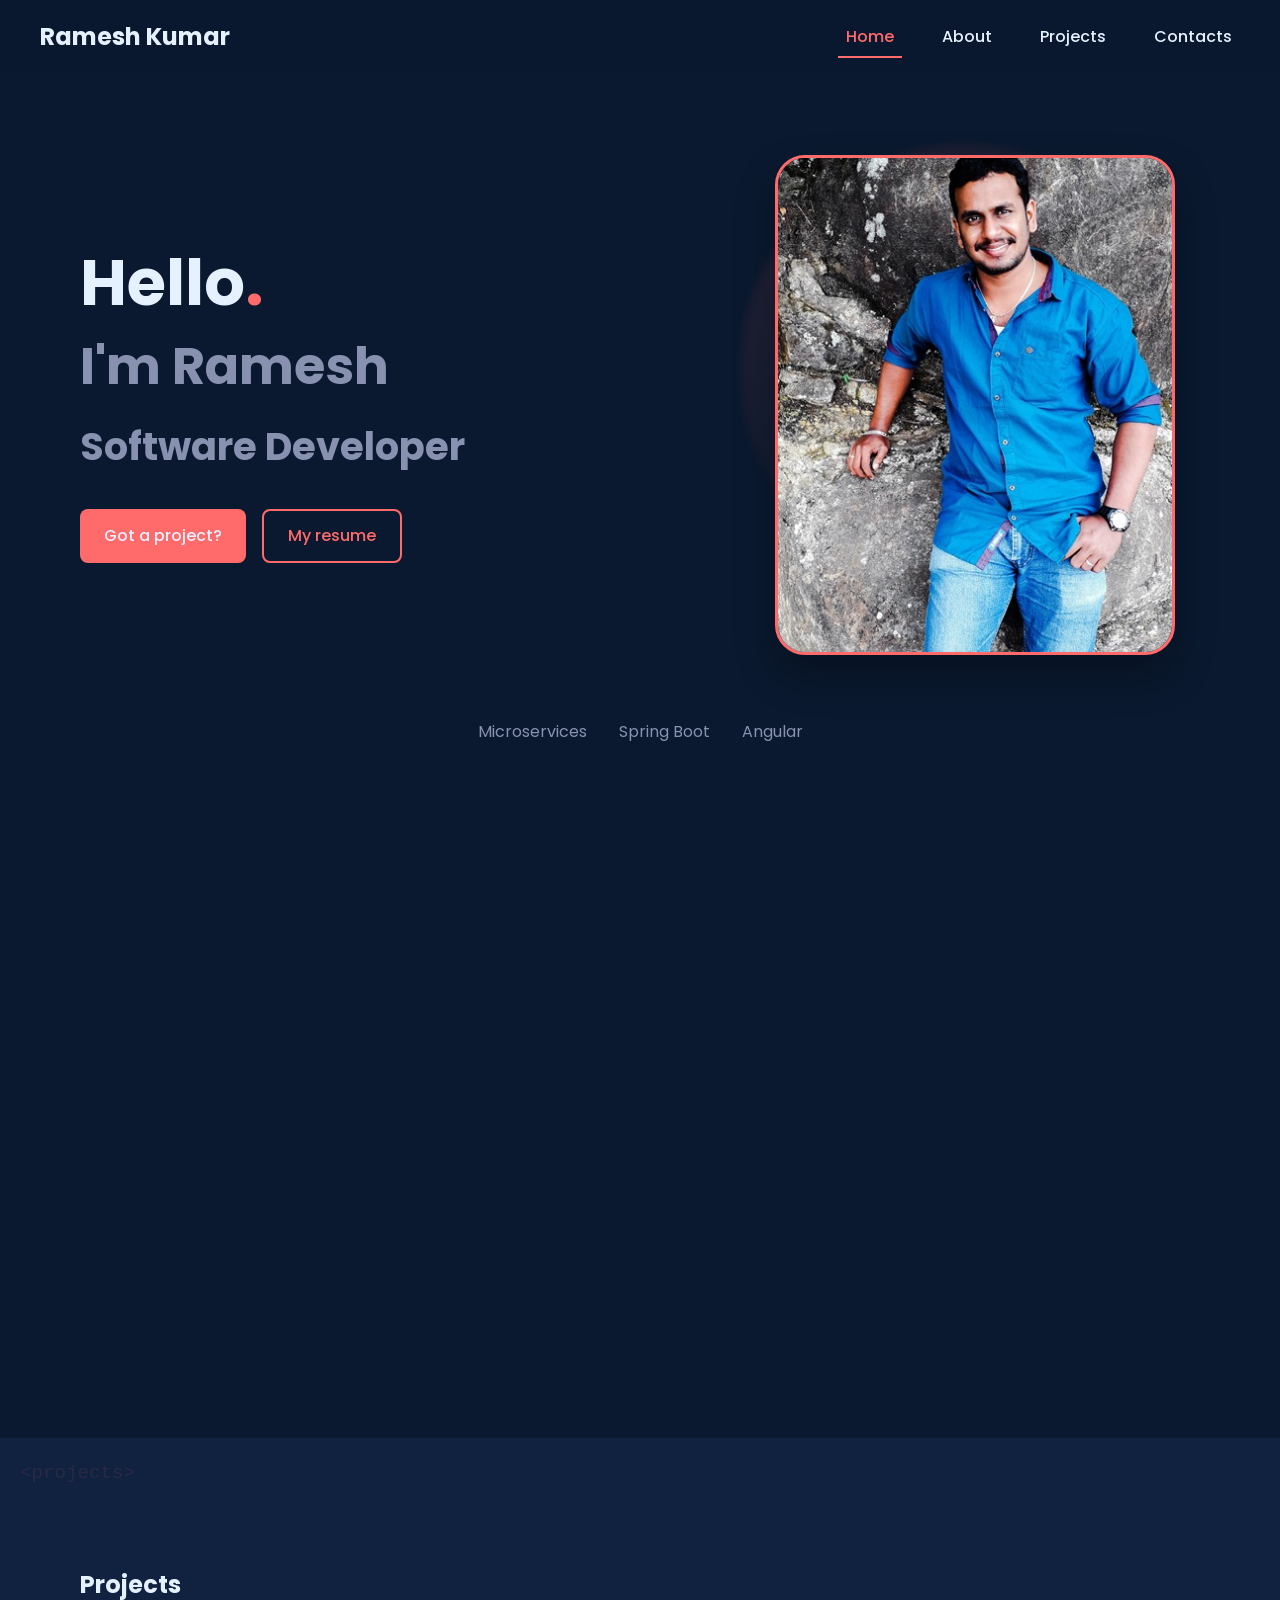
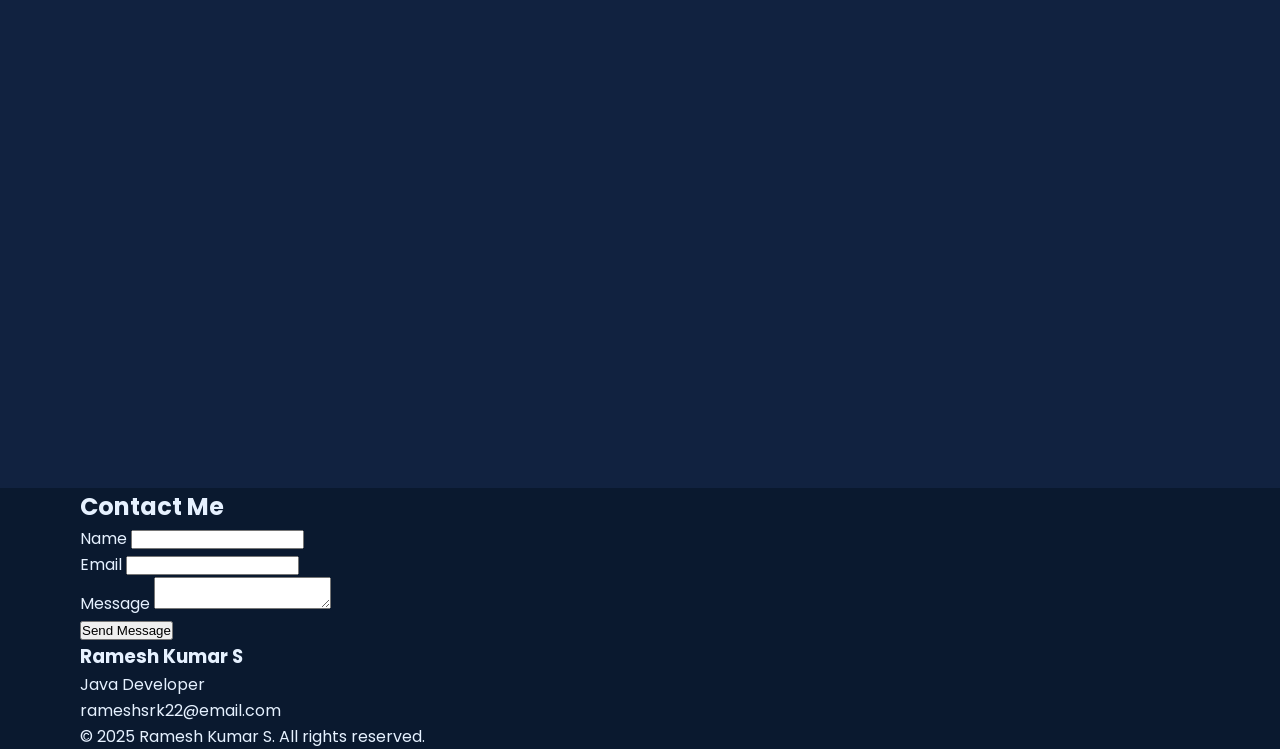
==== index.html @ 2e2ada8f "portfolio initial development" ====
<!DOCTYPE html>
<html lang="en">
<head>
    <meta charset="UTF-8">
    <meta name="viewport" content="width=device-width, initial-scale=1.0">
    <meta name="description" content="Ramesh Kumar S - Software Developer specializing in Java, Spring Boot, and Enterprise Applications">
    <title>Ramesh Kumar S | Software Developer</title>
    <link rel="stylesheet" href="./css/modern-styles.css">
    <link rel="stylesheet" href="https://cdnjs.cloudflare.com/ajax/libs/font-awesome/6.4.0/css/all.min.css">
    <link rel="preconnect" href="https://fonts.googleapis.com">
    <link rel="preconnect" href="https://fonts.gstatic.com" crossorigin>
    <link href="https://fonts.googleapis.com/css2?family=Poppins:wght@400;500;600;700&display=swap" rel="stylesheet">
    <link rel="stylesheet" href="./css/animations.css">
    <link rel="stylesheet" href="./css/project-styles.css">
    <link rel="canonical" href="https://ramesh22.github.io/portfolio/">
    <meta name="theme-color" content="#0a192f">
    <script src="js/animations.js" defer></script>
</head>
<body>
    <!-- Loading Animation -->
    <div class="loading-animation">
        <div class="loader"></div>
    </div>

    <!-- Scroll Progress -->
    <div class="scroll-progress">
        <div class="progress-bar"></div>
    </div>

    <!-- Floating Action Button -->
    <button class="fab" aria-label="Scroll to top">
        <i class="fas fa-arrow-up"></i>
    </button>

    <div class="wrapper">
        <header class="header" role="banner">
            <nav class="nav-container">
                <div class="logo">
                    <a href="/">Ramesh Kumar</a>
                </div>
                <ul class="nav-links">
                    <li><a href="#home" class="active">Home</a></li>
                    <li><a href="#about">About</a></li>
                    <li><a href="#projects">Projects</a></li>
                    <li><a href="#contacts">Contacts</a></li>
                </ul>
                <button class="menu-toggle" aria-label="Toggle menu">
                    <i class="fas fa-bars"></i>
                </button>
                <button class="menu-toggle" aria-label="Toggle menu" aria-expanded="false">
                    <i class="fas fa-bars"></i>
                </button>
            </nav>
        </header>

        <main id="home" class="hero-section">
            <div class="container">
                <div class="hero-content">
                    <div class="hero-text">
                        <h1>Hello<span class="accent-dot">.</span></h1>
                        <h2>I'm Ramesh</h2>
                        <h3>Software Developer</h3>
                        
                        <div class="cta-buttons">
                            <a href="#contacts" class="btn btn-primary">Got a project?</a>
                            <a href="#" class="btn btn-secondary">My resume</a>
                        </div>
                    </div>
                    
                    <div class="hero-image">
                        <div class="circle-bg"></div>
                        <img src="assets/images/profile.jpg" alt="Ramesh Kumar" class="profile-img" />
                    </div>
                </div>

                <div class="tech-stack">
                    <div class="tech-item">Microservices</div>
                    <div class="tech-item">Spring Boot</div>
                    <div class="tech-item">Angular</div>
                </div>
            </div>
        </main>

    <main id="main-content" role="main">
        <section class="about-section" data-scroll>
            <div class="container">
                <div class="section-header">
                    <h2 class="section-title">About me</h2>
                </div>
                
                <div class="about-content">
                    <p class="about-text">
                        I started my software journey with a passion for problem-solving and creating efficient solutions. 
                        As a Software Developer, I specialize in building robust enterprise applications using Java and modern frameworks. 
                        My approach combines technical expertise with a strong focus on delivering high-quality, scalable solutions.
                    </p>

                    <div class="services-grid">
                        <div class="service-card">
                            <i class="fas fa-globe service-icon"></i>
                            <h3>Web Development</h3>
                        </div>
                        <div class="service-card">
                            <i class="fas fa-mobile-alt service-icon"></i>
                            <h3>App Development</h3>
                        </div>
                        <div class="service-card">
                            <i class="fas fa-server service-icon"></i>
                            <h3>Backend Development</h3>
                        </div>
                    </div>

                    <div class="stats-container">
                        <div class="stat-item">
                            <span class="stat-number">120<span class="accent-color">+</span></span>
                            <p>Completed Projects</p>
                        </div>
                        <div class="stat-item">
                            <span class="stat-number">95<span class="accent-color">%</span></span>
                            <p>Client satisfaction</p>
                        </div>
                        <div class="stat-item">
                            <span class="stat-number">5<span class="accent-color">+</span></span>
                            <p>Years of experience</p>
                        </div>
                    </div>
                </div>
                    <div class="about-text">
                        <p class="bio">
                            Hello! I'm Ramesh Kumar S, a passionate Java Developer with expertise in building robust enterprise applications. 
                            With a strong foundation in Java and related technologies, I specialize in creating efficient, scalable solutions 
                            that drive business success. My approach combines technical excellence with a keen understanding of business needs.
                        </p>
                        <div class="skill-tags">
                            <span class="skill-tag">Java</span>
                            <span class="skill-tag">Spring Boot</span>
                            <span class="skill-tag">Microservices</span>
                            <span class="skill-tag">RESTful APIs</span>
                            <span class="skill-tag">SQL</span>
                            <span class="skill-tag">Git</span>
                            <span class="skill-tag">Agile</span>
                        </div>
                    </div>
                </div>
            </div>
        </section>

        <section id="projects" class="projects-section section-fade" aria-labelledby="projects-title">
            <div class="container">
                <h2 id="projects-title" class="section-title">Projects</h2>
                <div class="projects-grid" role="list">
                    <div class="project-card" data-scroll>
                        <div class="project-content">
                            <h3>Employee Management System</h3>
                            <p>A Spring Boot application for managing employee records with REST APIs, JWT authentication, and MySQL database.</p>
                            <div class="project-tags">
                                <span>Spring Boot</span>
                                <span>MySQL</span>
                                <span>JWT</span>
                            </div>
                            <a href="https://github.com/Ramesh22/emp-management" class="project-link" target="_blank">
                                <i class="fab fa-github"></i> View on GitHub
                            </a>
                        </div>
                    </div>
                    <div class="project-card" data-scroll>
                        <div class="project-content">
                            <h3>E-Commerce Microservices</h3>
                            <p>A microservices-based e-commerce platform using Spring Cloud, Kafka, and Docker for scalable online shopping.</p>
                            <div class="project-tags">
                                <span>Microservices</span>
                                <span>Spring Cloud</span>
                                <span>Kafka</span>
                            </div>
                            <a href="https://github.com/Ramesh22/ecommerce-ms" class="project-link" target="_blank">
                                <i class="fab fa-github"></i> View on GitHub
                            </a>
                        </div>
                    </div>
                    <div class="project-card" data-scroll>
                        <div class="project-content">
                            <h3>Task Management API</h3>
                            <p>RESTful API service for task management with Spring Boot, MongoDB, and unit testing coverage.</p>
                            <div class="project-tags">
                                <span>Java</span>
                                <span>MongoDB</span>
                                <span>JUnit</span>
                            </div>
                            <a href="https://github.com/Ramesh22/task-api" class="project-link" target="_blank">
                                <i class="fab fa-github"></i> View on GitHub
                            </a>
                        </div>
                    </div>
                </div>
            </div>
        </section>

        <section id="contact" class="contact-section section-fade" aria-labelledby="contact-title">
            <div class="container">
                <h2 id="contact-title" class="section-title">Contact Me</h2>
                <div class="contact-content">
                    <form id="contact-form" class="contact-form" novalidate aria-label="Contact form">
                        <div class="form-group">
                            <label for="name">Name</label>
                            <input type="text" id="name" name="name" required />
                            <span class="error-message"></span>
                        </div>
                        <div class="form-group">
                            <label for="email">Email</label>
                            <input type="email" id="email" name="email" required />
                            <span class="error-message"></span>
                        </div>
                        <div class="form-group">
                            <label for="message">Message</label>
                            <textarea id="message" name="message" required></textarea>
                            <span class="error-message"></span>
                        </div>
                        <button type="submit" class="submit-btn">Send Message</button>
                    </form>
                </div>
            </div>
        </section>
    </main>

    <footer class="footer">
        <div class="container">
            <div class="footer-content">
                <div class="footer-info">
                    <h3>Ramesh Kumar S</h3>
                    <p>Java Developer</p>
                    <p class="footer-email">rameshsrk22@email.com</p>
                </div>
                <div class="social-links">
                    <a href="https://github.com/Ramesh22" target="_blank"><i class="fab fa-github"></i></a>
                    <a href="https://www.linkedin.com/in/rameshkumar22/" target="_blank"><i class="fab fa-linkedin"></i></a>
                </div>
            </div>
            <div class="footer-bottom">
                <p>&copy; 2025 Ramesh Kumar S. All rights reserved.</p>
            </div>
        </div>
    </footer>

    <script src="js/main.js"></script>
    <script src="js/animations.js"></script>
</body>
</html>
---- css/modern-styles.css ----
/* Modern CSS Reset and Variables */
:root {
    /* Colors */
    --bg-primary: #0a192f;
    --bg-secondary: #112240;
    --text-primary: #e6f1ff;
    --text-secondary: #8892b0;
    --accent: #ff6b6b;
    --accent-dark: #ff5252;
    --gradient-primary: linear-gradient(145deg, var(--accent) 10%, transparent 70%);
    
    /* Typography */
    --font-main: 'Poppins', system-ui, -apple-system, sans-serif;
    --fs-xl: clamp(3rem, 5vw, 4.5rem);
    --fs-lg: clamp(2rem, 4vw, 3.5rem);
    --fs-md: clamp(1.5rem, 3vw, 2.5rem);
    --fs-body: 1rem;
    
    /* Spacing */
    --space-xs: 0.5rem;
    --space-sm: 1rem;
    --space-md: 2rem;
    --space-lg: 4rem;
    --space-xl: 8rem;
    
    /* Animations */
    --transition-fast: 200ms ease;
    --transition-normal: 300ms ease;
    --transition-slow: 500ms ease;
}

/* Base Styles */
*, *::before, *::after {
    margin: 0;
    padding: 0;
    box-sizing: border-box;
}

html {
    scroll-behavior: smooth;
}

body {
    font-family: var(--font-main);
    background-color: var(--bg-primary);
    color: var(--text-primary);
    line-height: 1.6;
    overflow-x: hidden;
    -webkit-font-smoothing: antialiased;
}

/* Container and Layout */
.container {
    max-width: 1200px;
    margin: 0 auto;
    padding: 0 1.5rem;
}

.wrapper {
    min-height: 100vh;
    display: flex;
    flex-direction: column;
}

/* Hero Section */
.hero-section {
    min-height: 100vh;
    display: flex;
    align-items: center;
    padding: 4rem 0;
}

.hero-content {
    display: flex;
    justify-content: space-between;
    align-items: center;
    gap: 4rem;
}

.hero-text {
    flex: 1;
}

.hero-text h1 {
    font-size: clamp(3rem, 8vw, 5rem);
    font-weight: 700;
    line-height: 1.1;
    margin-bottom: 1rem;
}

.accent-dot {
    color: var(--accent);
}

.hero-text h2 {
    font-size: clamp(2rem, 5vw, 3.5rem);
    color: var(--text-secondary);
    margin-bottom: 0.5rem;
}

.hero-text h3 {
    font-size: clamp(1.5rem, 3vw, 2rem);
    color: var(--text-secondary);
    margin-bottom: 2rem;
}

/* Navigation Styles */
.header {
    position: fixed;
    top: 0;
    left: 0;
    width: 100%;
    padding: 1rem 2rem;
    background-color: rgba(10, 25, 47, 0.95);
    backdrop-filter: blur(10px);
    z-index: 1000;
    transition: var(--transition-normal);
}

.nav-container {
    max-width: 1200px;
    margin: 0 auto;
    display: flex;
    justify-content: space-between;
    align-items: center;
}

.logo {
    font-size: 1.5rem;
    font-weight: 700;
}

.logo a {
    color: var(--text-primary);
    text-decoration: none;
    transition: var(--transition-fast);
}

.logo a:hover {
    color: var(--accent);
}

.nav-container .nav-links {
    display: flex;
    gap: 2rem;
    list-style: none;
    margin: 0;
    padding: 0;
    align-items: center;
}

.nav-container .nav-links li {
    margin: 0;
    padding: 0;
}

.nav-container .nav-links li a {
    color: var(--text-primary);
    text-decoration: none;
    font-size: 1rem;
    font-weight: 500;
    padding: 0.5rem;
    transition: var(--transition-fast);
    position: relative;
    display: block;
}

.nav-links li a::after {
    content: '';
    position: absolute;
    bottom: 0;
    left: 0;
    width: 0;
    height: 2px;
    background-color: var(--accent);
    transition: var(--transition-normal);
}

.nav-links li a:hover::after,
.nav-links li a.active::after {
    width: 100%;
}

.nav-links li a:hover,
.nav-links li a.active {
    color: var(--accent);
}

/* Buttons */
.cta-buttons {
    display: flex;
    gap: 1rem;
    margin-top: 2rem;
}

.btn {
    display: inline-block;
    padding: 1rem 2rem;
    border-radius: 8px;
    font-weight: 500;
    text-decoration: none;
    transition: all 0.3s ease;
    text-align: center;
}

.btn-primary {
    background-color: var(--accent);
    color: white;
}

.btn-primary:hover {
    background-color: var(--accent-dark);
    transform: translateY(-2px);
}

.btn-secondary {
    border: 2px solid var(--accent);
    color: var(--accent);
}

.btn-secondary:hover {
    background-color: rgba(255, 107, 107, 0.1);
    transform: translateY(-2px);
}

/* Profile Image */
.hero-image {
    position: relative;
    flex-shrink: 0;
}

.profile-img {
    width: 300px;
    height: 300px;
    border-radius: 50%;
    object-fit: cover;
    border: 3px solid var(--accent);
    position: relative;
    z-index: 1;
}

.circle-bg {
    position: absolute;
    width: 320px;
    height: 320px;
    border-radius: 50%;
    background: var(--accent);
    opacity: 0.1;
    top: -10px;
    left: -10px;
}

/* Mobile Navigation */
.menu-toggle {
    display: none;
    background: none;
    border: none;
    color: var(--text-primary);
    font-size: 1.5rem;
    cursor: pointer;
    padding: 0.5rem;
}

@media (max-width: 768px) {
    .menu-toggle {
        display: block;
    }

    .nav-links {
        display: none;
        position: absolute;
        top: 100%;
        left: 0;
        width: 100%;
        background-color: var(--bg-secondary);
        padding: 1rem;
        flex-direction: column;
        gap: 1rem;
        text-align: center;
    }

    .nav-links.show {
        display: flex;
    }
}

img {
    max-width: 100%;
    display: block;
}

/* Layout */
.container {
    width: min(1200px, 90%);
    margin-inline: auto;
    padding-inline: var(--space-sm);
}

/* Hero Section */
.hero-section {
    min-height: 100vh;
    display: grid;
    place-items: center;
    padding: var(--space-lg) 0;
    position: relative;
}

.hero-content {
    display: grid;
    grid-template-columns: 1fr 450px;
    gap: var(--space-lg);
    align-items: center;
}

/* Hero Text */
.hero-text {
    animation: fadeInUp 1s var(--transition-normal) forwards;
}

.hero-text h1 {
    font-size: var(--fs-xl);
    font-weight: 700;
    margin-bottom: var(--space-xs);
}

.hero-text h2 {
    font-size: var(--fs-lg);
    color: var(--text-secondary);
    margin-bottom: var(--space-xs);
}

.hero-text h3 {
    font-size: var(--fs-md);
    color: var(--text-secondary);
    margin-bottom: var(--space-md);
}

.accent-dot {
    color: var(--accent);
    display: inline-block;
    animation: pulseDot 2s infinite;
}

/* Hero Image */
.hero-image {
    position: relative;
    width: 450px;
    height: 500px;
    display: flex;
    align-items: center;
    justify-content: center;
    animation: fadeInRight 1s var(--transition-normal) forwards;
}

.circle-bg {
    position: absolute;
    width: 450px;
    height: 450px;
    background: var(--gradient-primary);
    border-radius: 50%;
    filter: blur(5px);
    animation: rotateBg 20s linear infinite;
}

.profile-img {
    position: relative;
    z-index: 2;
    width: 400px;
    height: 500px;
    border-radius: 30px;
    object-fit: cover;
    box-shadow: 0 20px 40px rgba(0, 0, 0, 0.3);
    transition: transform var(--transition-normal);
}

.profile-img:hover {
    transform: translateY(-10px);
}

/* Buttons */
.cta-buttons {
    display: flex;
    gap: var(--space-sm);
    margin-top: var(--space-md);
}

.btn {
    display: inline-flex;
    align-items: center;
    gap: 0.5rem;
    padding: 0.75rem 1.5rem;
    border-radius: 8px;
    font-weight: 500;
    text-decoration: none;
    transition: transform var(--transition-fast),
                box-shadow var(--transition-fast);
}

.btn-primary {
    background-color: var(--accent);
    color: var(--text-primary);
}

.btn-secondary {
    background-color: transparent;
    border: 2px solid var(--accent);
    color: var(--accent);
}

.btn:hover {
    transform: translateY(-2px);
    box-shadow: 0 5px 15px rgba(255, 107, 107, 0.3);
}

/* Animations */
@keyframes fadeInUp {
    from {
        opacity: 0;
        transform: translateY(20px);
    }
    to {
        opacity: 1;
        transform: translateY(0);
    }
}

@keyframes slideIn {
    from {
        transform: translateX(-100%);
        opacity: 0;
    }
    to {
        transform: translateX(0);
        opacity: 1;
    }
}

@keyframes scaleIn {
    from {
        transform: scale(0.9);
        opacity: 0;
    }
    to {
        transform: scale(1);
        opacity: 1;
    }
}

@keyframes float {
    0%, 100% {
        transform: translateY(0);
    }
    50% {
        transform: translateY(-10px);
    }
}

@keyframes shine {
    from {
        background-position: 200% center;
    }
    to {
        background-position: -200% center;
    }
}

@keyframes fadeInRight {
    from {
        opacity: 0;
        transform: translateX(20px);
    }
    to {
        opacity: 1;
        transform: translateX(0);
    }
}

@keyframes pulseDot {
    0%, 100% {
        transform: scale(1);
    }
    50% {
        transform: scale(1.2);
    }
}

@keyframes rotateBg {
    from {
        transform: rotate(0deg);
    }
    to {
        transform: rotate(360deg);
    }
}

/* Tech Stack */
.tech-stack {
    display: flex;
    gap: var(--space-md);
    margin-top: var(--space-lg);
    flex-wrap: wrap;
    justify-content: center;
}

.tech-item {
    color: var(--text-secondary);
    font-size: var(--fs-body);
    transition: color var(--transition-fast);
}

.tech-item:hover {
    color: var(--accent);
}

/* Responsive Design */
@media (max-width: 1024px) {
    .hero-content {
        grid-template-columns: 1fr;
        text-align: center;
    }

    .hero-image {
        width: 100%;
        max-width: 450px;
        margin-inline: auto;
    }

    .circle-bg {
        width: 100%;
        max-width: 450px;
    }

    .profile-img {
        width: 90%;
        max-width: 400px;
    }

    .cta-buttons {
        justify-content: center;
    }
}

@media (max-width: 768px) {
    :root {
        --space-lg: 2rem;
        --space-xl: 4rem;
    }

    .hero-section {
        padding-top: var(--space-xl);
    }

    .hero-image {
        height: 400px;
    }

    .profile-img {
        height: 400px;
    }

    .tech-stack {
        gap: var(--space-sm);
    }
}

@media (max-width: 480px) {
    .cta-buttons {
        flex-direction: column;
        width: 100%;
    }

    .btn {
        width: 100%;
        justify-content: center;
    }
}
---- css/animations.css ----
/* Loading Animation */
.loading-animation {
    position: fixed;
    top: 0;
    left: 0;
    width: 100%;
    height: 100%;
    background-color: var(--background);
    z-index: 9999;
    display: flex;
    justify-content: center;
    align-items: center;
    transition: opacity 0.5s ease-out;
}

.loading-animation.hide {
    opacity: 0;
    pointer-events: none;
}

.loader {
    width: 50px;
    height: 50px;
    border: 3px solid var(--accent-light);
    border-radius: 50%;
    border-top-color: var(--accent);
    animation: spin 1s ease-in-out infinite;
}

@keyframes spin {
    to {
        transform: rotate(360deg);
    }
}

/* Scroll Progress */
.scroll-progress {
    position: fixed;
    top: 0;
    left: 0;
    width: 100%;
    height: 3px;
    background: var(--accent-light);
    z-index: 1000;
}

.progress-bar {
    height: 100%;
    background: var(--accent);
    width: 0%;
    transition: width 0.1s ease-out;
}

/* Floating Action Button */
.fab {
    position: fixed;
    bottom: 2rem;
    right: 2rem;
    width: 50px;
    height: 50px;
    border-radius: 50%;
    background: var(--accent);
    border: none;
    color: var(--background);
    font-size: 1.2rem;
    cursor: pointer;
    box-shadow: 0 2px 10px rgba(0, 0, 0, 0.2);
    opacity: 0;
    transform: translateY(20px);
    transition: all 0.3s ease;
    z-index: 1000;
}

.fab.show {
    opacity: 1;
    transform: translateY(0);
}

.fab:hover {
    background: var(--accent-dark);
    transform: translateY(-2px);
    box-shadow: 0 4px 15px rgba(0, 0, 0, 0.3);
}

/* Hover Animations */
.project-card {
    transition: transform 0.3s ease, box-shadow 0.3s ease;
}

.project-card:hover {
    transform: translateY(-5px);
    box-shadow: 0 10px 20px rgba(0, 0, 0, 0.1);
}

/* Scroll Reveal Animations */
[data-scroll] {
    opacity: 0;
    transform: translateY(20px);
    transition: opacity 0.6s ease, transform 0.6s ease;
}

[data-scroll].reveal {
    opacity: 1;
    transform: translateY(0);
}
---- css/project-styles.css ----
/* Projects Section Styles */
.projects-section {
    padding: var(--space-xl) 0;
    background-color: var(--bg-secondary);
    position: relative;
    overflow: hidden;
}

.projects-section::before {
    content: '<projects>';
    position: absolute;
    top: 20px;
    left: 20px;
    color: var(--accent);
    opacity: 0.1;
    font-family: monospace;
    font-size: 1.2rem;
}

.projects-grid {
    display: grid;
    grid-template-columns: repeat(auto-fit, minmax(300px, 1fr));
    gap: var(--space-md);
    margin-top: var(--space-lg);
}

.project-card {
    background: rgba(255, 255, 255, 0.03);
    border-radius: 16px;
    backdrop-filter: blur(10px);
    border: 1px solid rgba(255, 255, 255, 0.1);
    padding: var(--space-md);
    transition: all var(--transition-normal);
    position: relative;
    overflow: hidden;
}

.project-card::before {
    content: '';
    position: absolute;
    top: 0;
    left: -100%;
    width: 100%;
    height: 100%;
    background: linear-gradient(
        90deg,
        transparent,
        rgba(255, 255, 255, 0.2),
        transparent
    );
    transition: 0.5s;
}

.project-card:hover {
    transform: translateY(-10px);
    box-shadow: 0 20px 40px rgba(0, 0, 0, 0.2);
}

.project-card:hover::before {
    left: 100%;
}

.project-image {
    width: 100%;
    height: 200px;
    border-radius: 12px;
    overflow: hidden;
    margin-bottom: var(--space-sm);
}

.project-image img {
    width: 100%;
    height: 100%;
    object-fit: cover;
    transition: transform var(--transition-normal);
}

.project-card:hover .project-image img {
    transform: scale(1.1);
}

.project-content h3 {
    font-size: 1.25rem;
    margin-bottom: var(--space-xs);
    background: linear-gradient(90deg, var(--accent), var(--text-primary));
    -webkit-background-clip: text;
    background-clip: text;
    -webkit-text-fill-color: transparent;
    background-size: 200% auto;
    animation: shine 3s linear infinite;
}

.project-description {
    color: var(--text-secondary);
    margin-bottom: var(--space-sm);
    font-size: 0.95rem;
    line-height: 1.6;
}

.project-tech-stack {
    display: flex;
    flex-wrap: wrap;
    gap: 8px;
    margin-bottom: var(--space-sm);
}

.tech-tag {
    font-size: 0.8rem;
    padding: 4px 12px;
    border-radius: 20px;
    background: rgba(255, 107, 107, 0.1);
    color: var(--accent);
    transition: all var(--transition-fast);
}

.tech-tag:hover {
    background: var(--accent);
    color: var(--text-primary);
    transform: translateY(-2px);
}

.project-links {
    display: flex;
    gap: var(--space-sm);
}

.project-links a {
    color: var(--text-secondary);
    font-size: 1.2rem;
    transition: all var(--transition-fast);
}

.project-links a:hover {
    color: var(--accent);
    transform: translateY(-2px);
}

/* Loading Animation */
.loading-animation {
    position: fixed;
    top: 0;
    left: 0;
    width: 100%;
    height: 100%;
    background: var(--bg-primary);
    display: flex;
    justify-content: center;
    align-items: center;
    z-index: 1000;
}

.loader {
    width: 50px;
    height: 50px;
    border: 3px solid var(--text-secondary);
    border-radius: 50%;
    border-top-color: var(--accent);
    animation: spin 1s ease-in-out infinite;
}

@keyframes spin {
    to { transform: rotate(360deg); }
}

/* Scroll Progress */
.scroll-progress {
    position: fixed;
    top: 0;
    left: 0;
    width: 100%;
    height: 3px;
    background: rgba(255, 107, 107, 0.1);
    z-index: 1000;
}

.progress-bar {
    height: 100%;
    background: var(--accent);
    width: 0%;
    transition: width 0.1s ease;
}

/* Floating Action Button */
.fab {
    position: fixed;
    bottom: 2rem;
    right: 2rem;
    width: 50px;
    height: 50px;
    background: var(--accent);
    border-radius: 50%;
    display: flex;
    align-items: center;
    justify-content: center;
    color: var(--text-primary);
    cursor: pointer;
    transition: all var(--transition-normal);
    z-index: 100;
    box-shadow: 0 4px 12px rgba(255, 107, 107, 0.3);
}

.fab:hover {
    transform: translateY(-5px) rotate(90deg);
    box-shadow: 0 8px 20px rgba(255, 107, 107, 0.4);
}

/* Responsive Adjustments */
@media (max-width: 768px) {
    .projects-grid {
        grid-template-columns: 1fr;
    }
    
    .project-card {
        padding: var(--space-sm);
    }
}
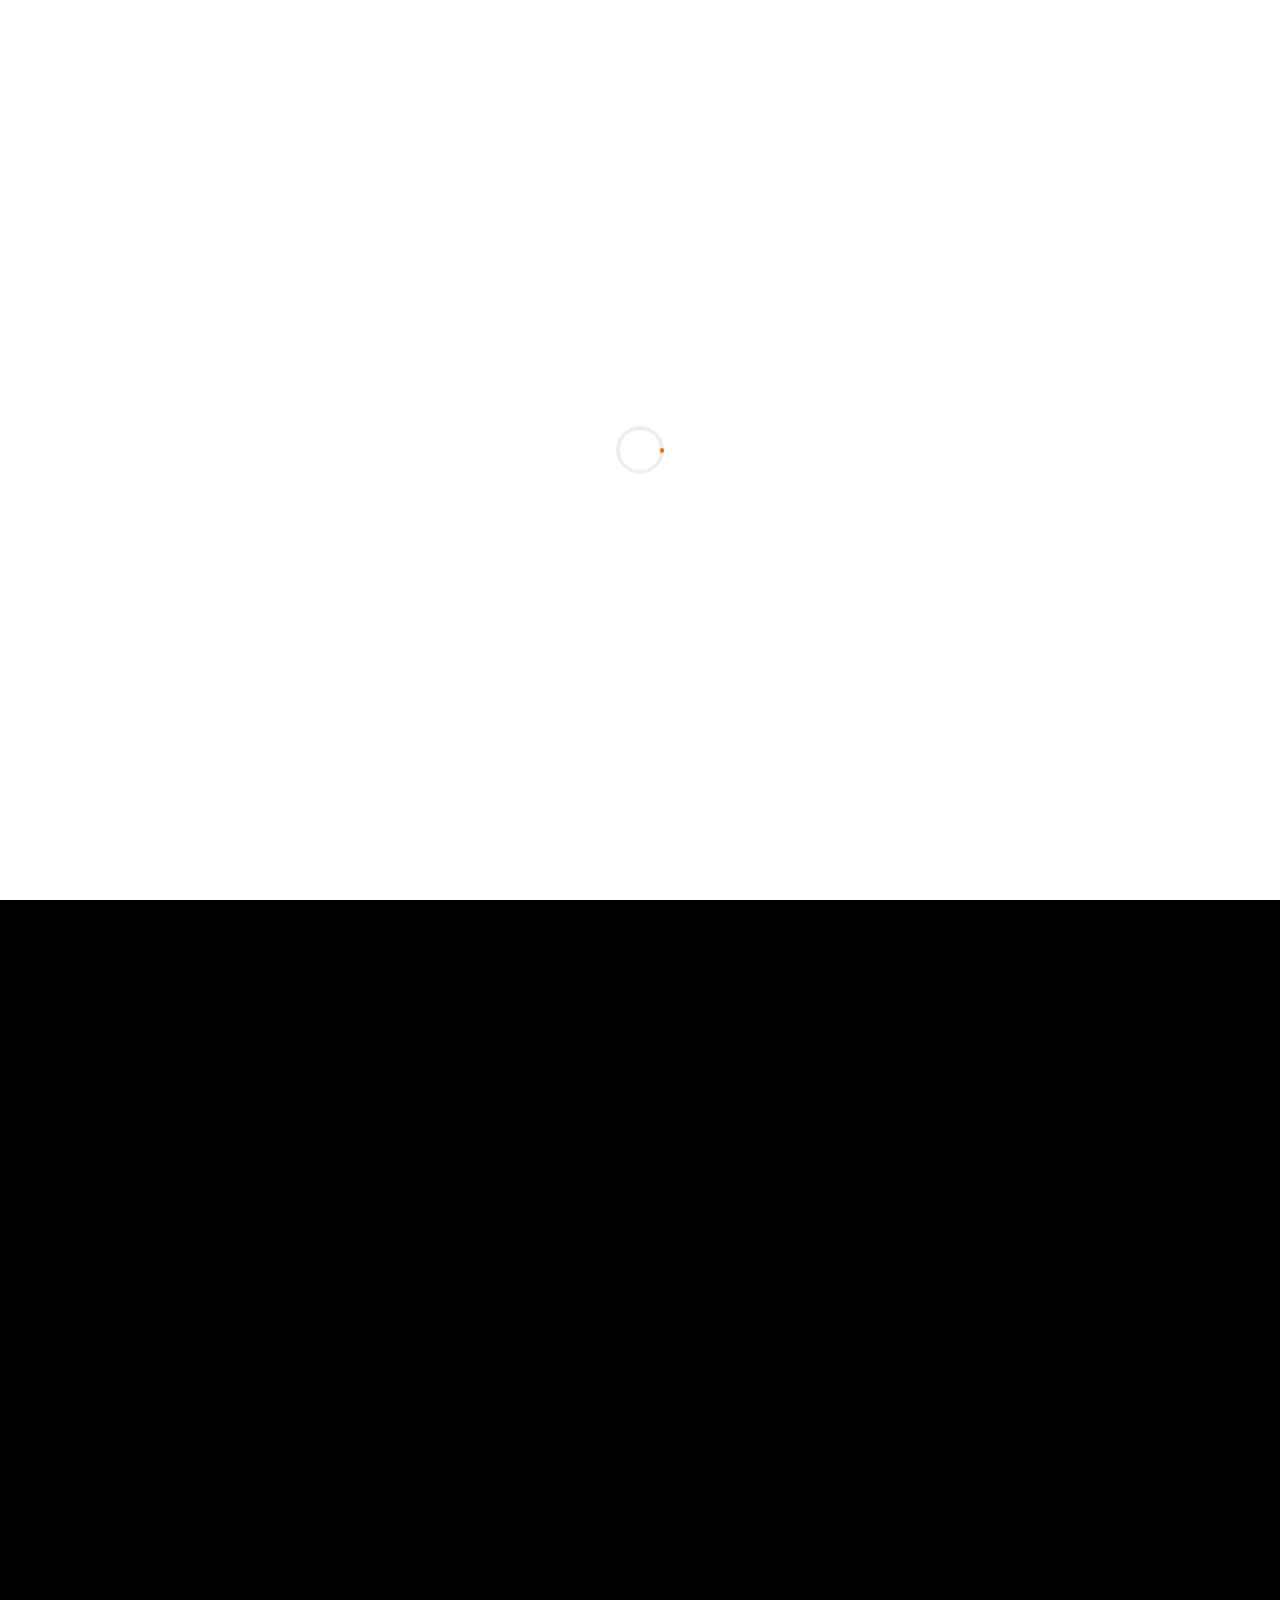
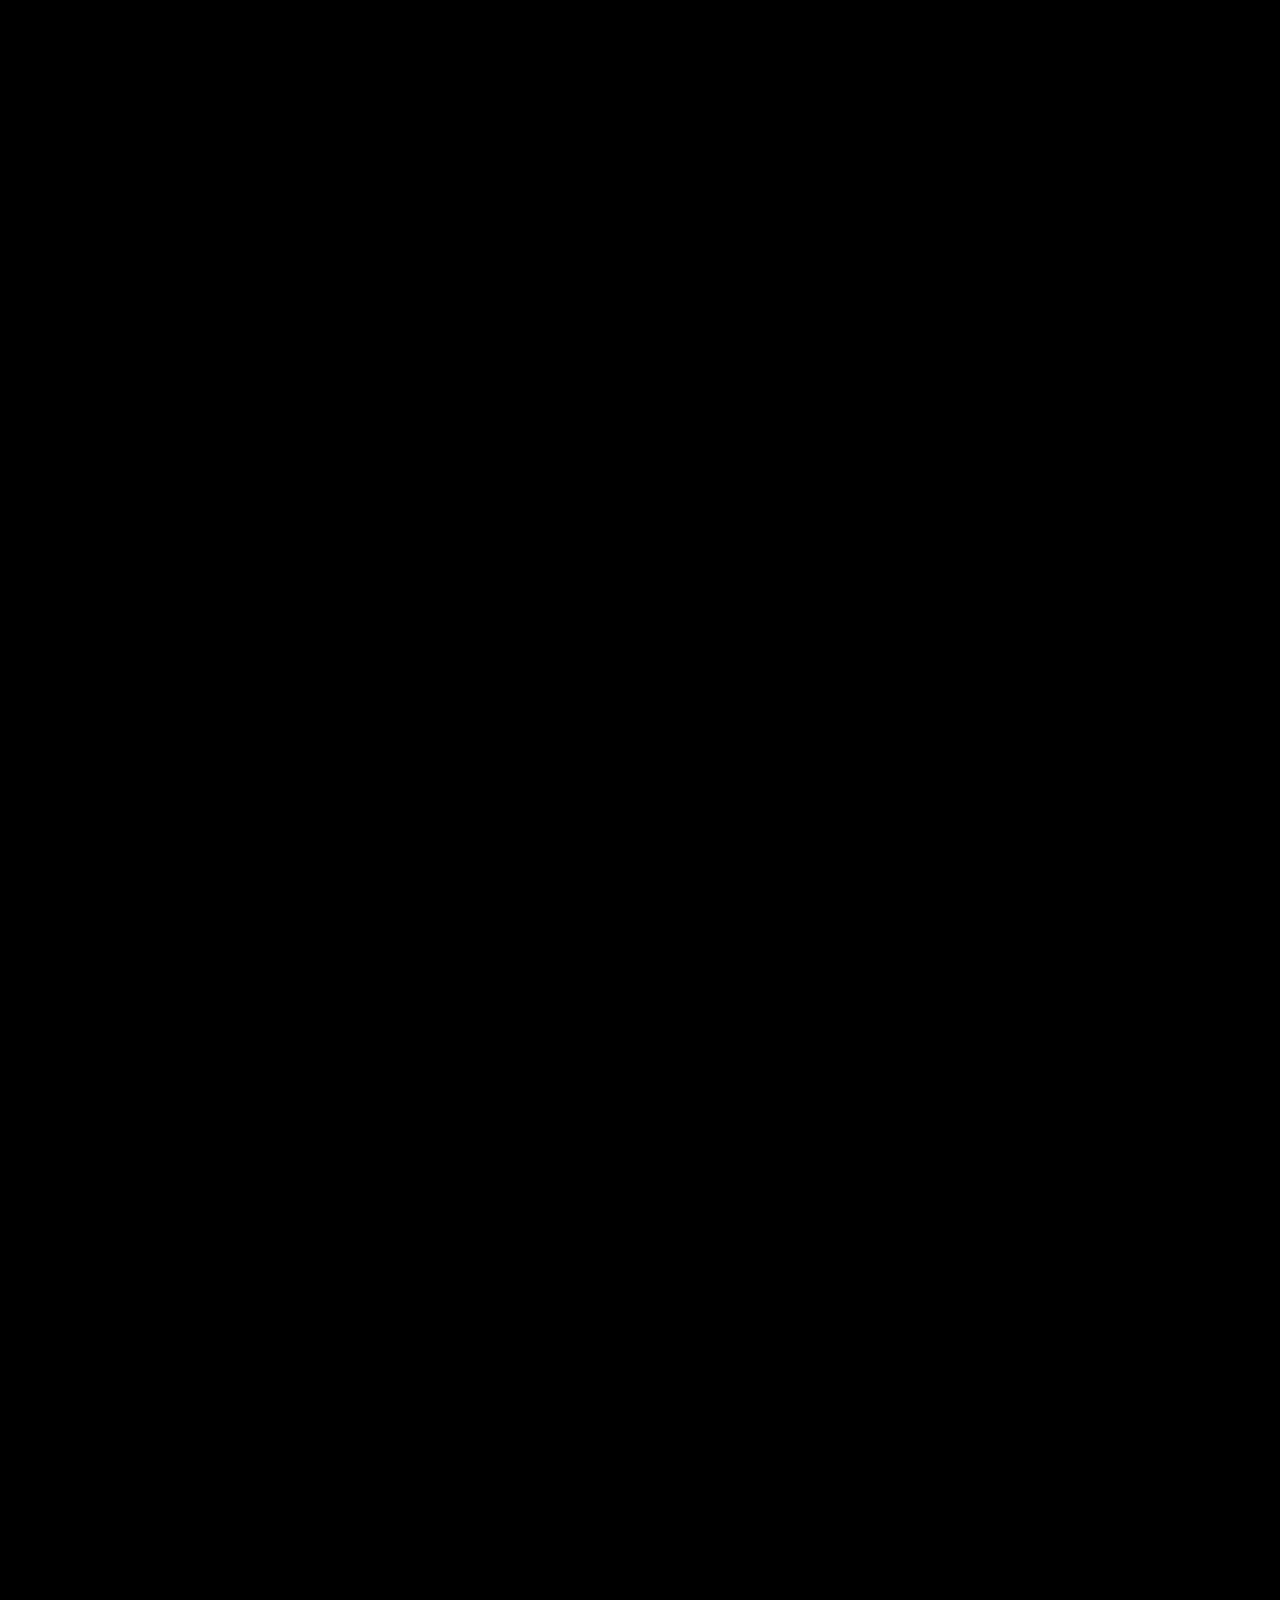
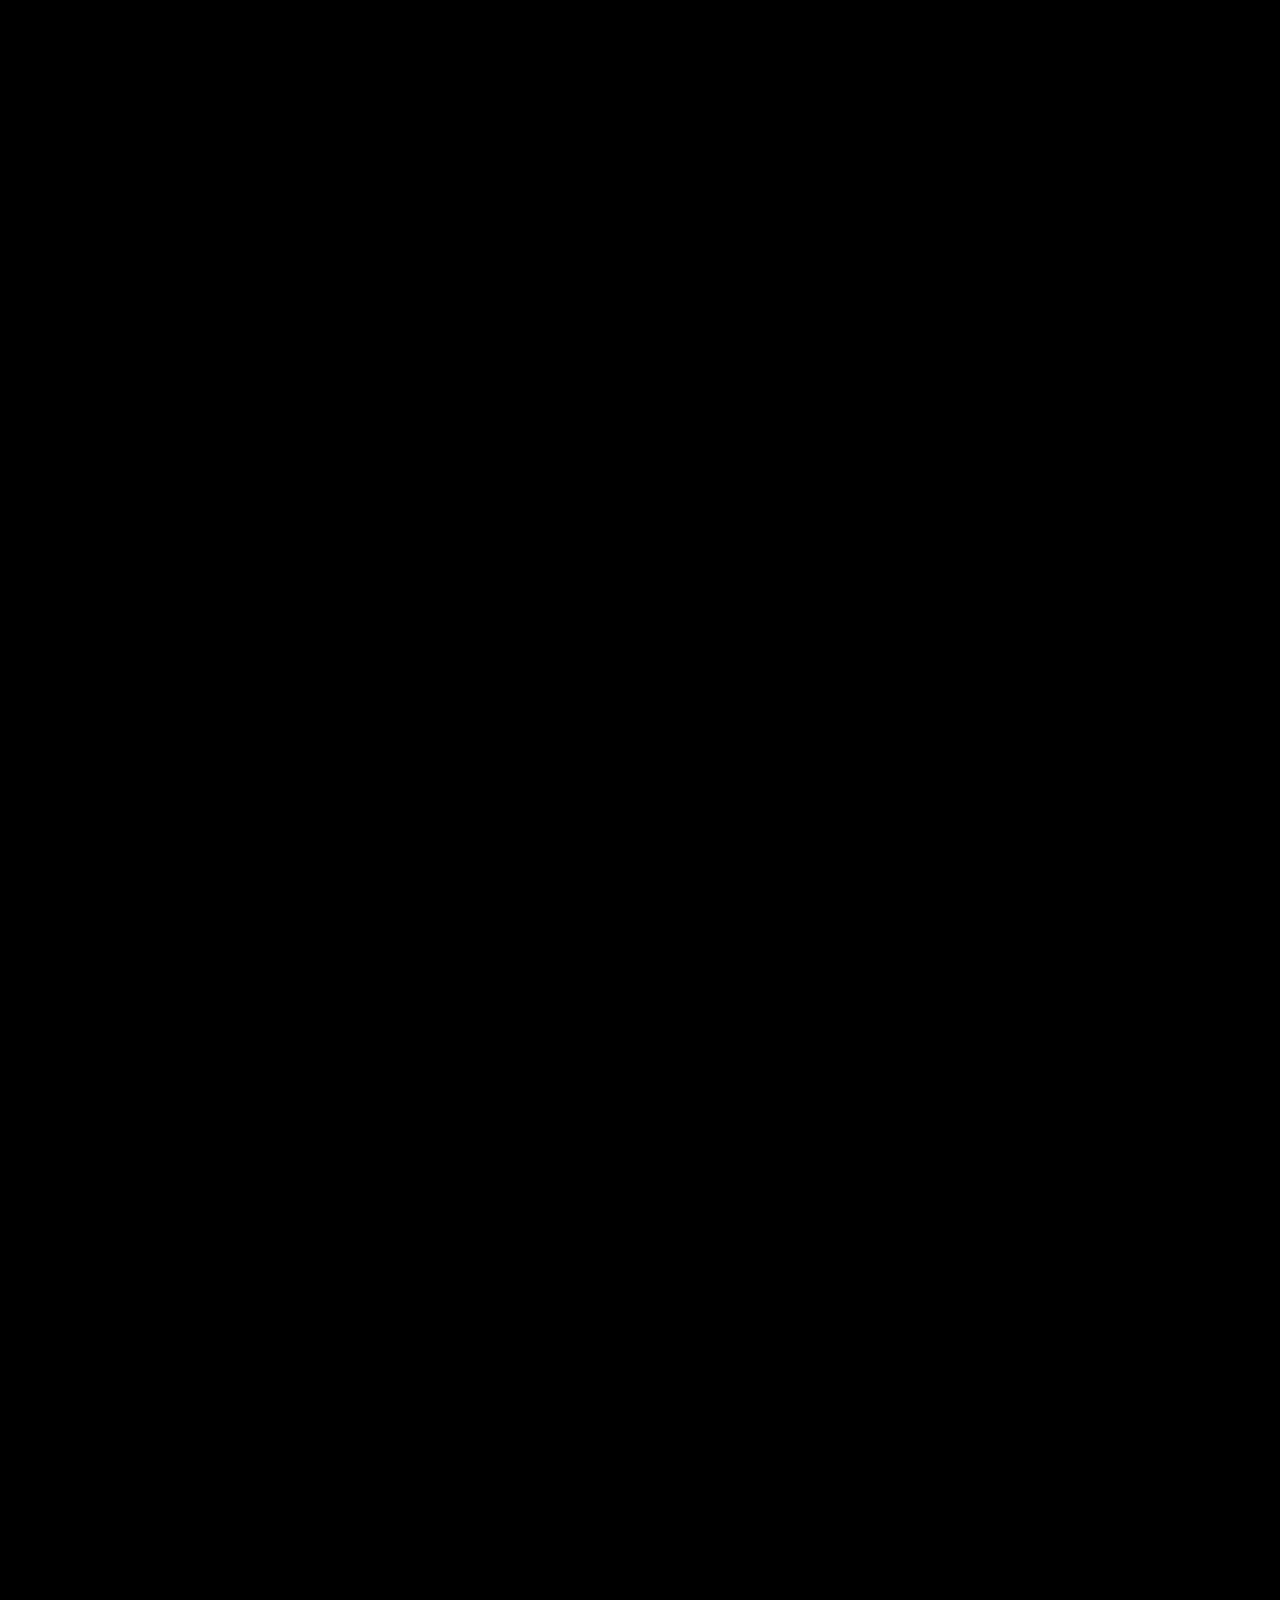
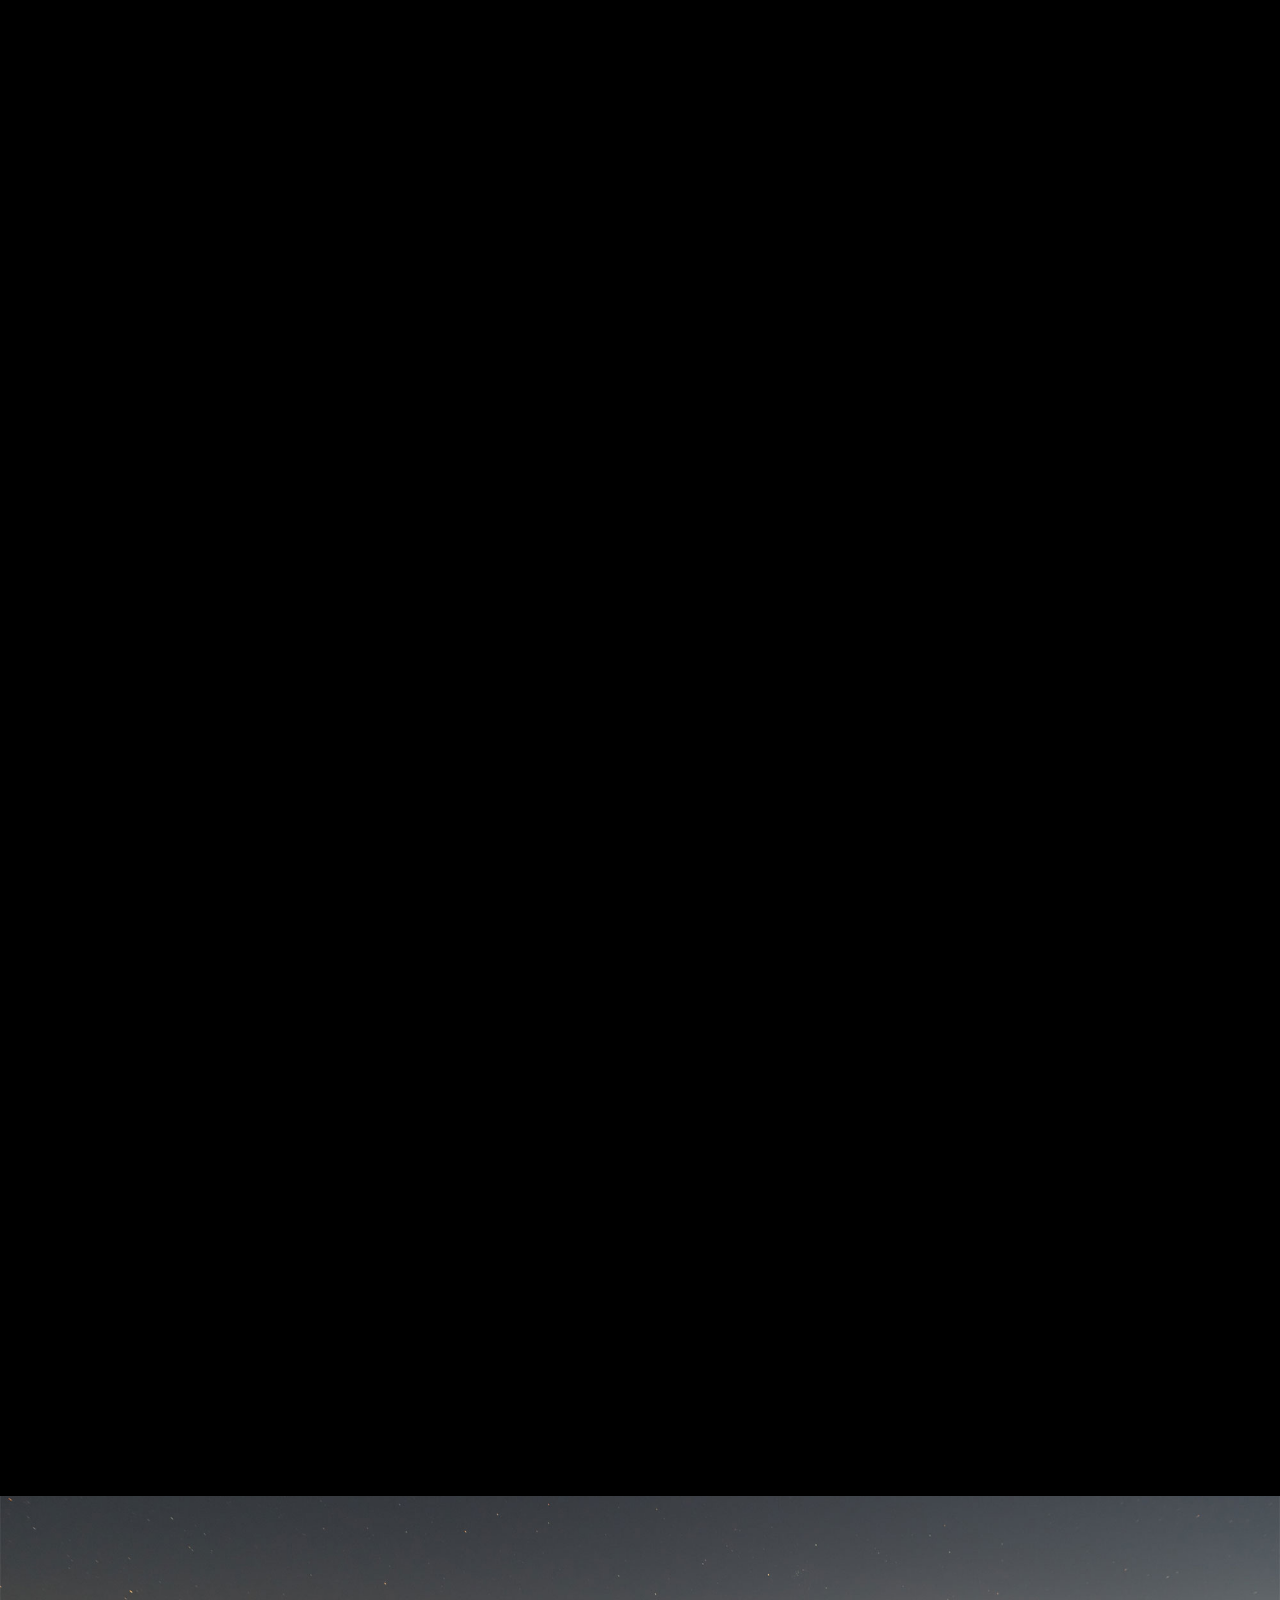
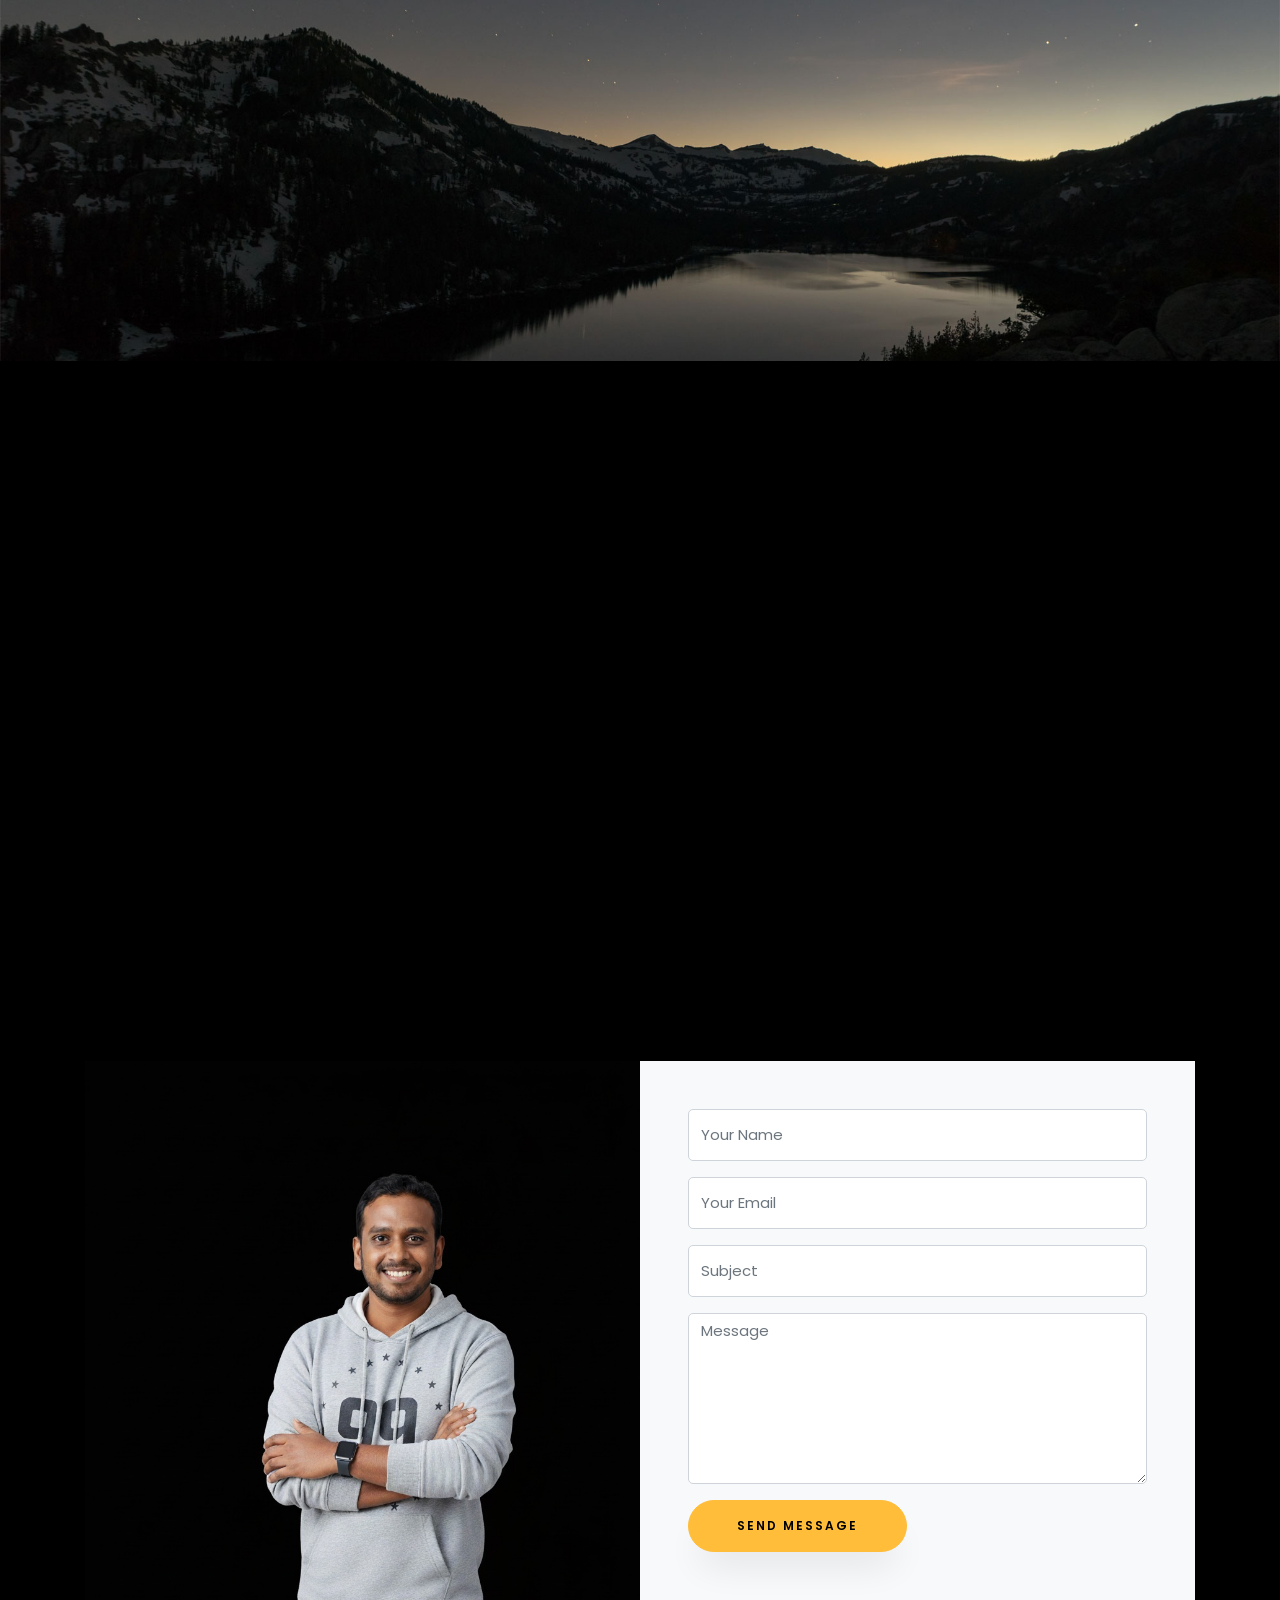
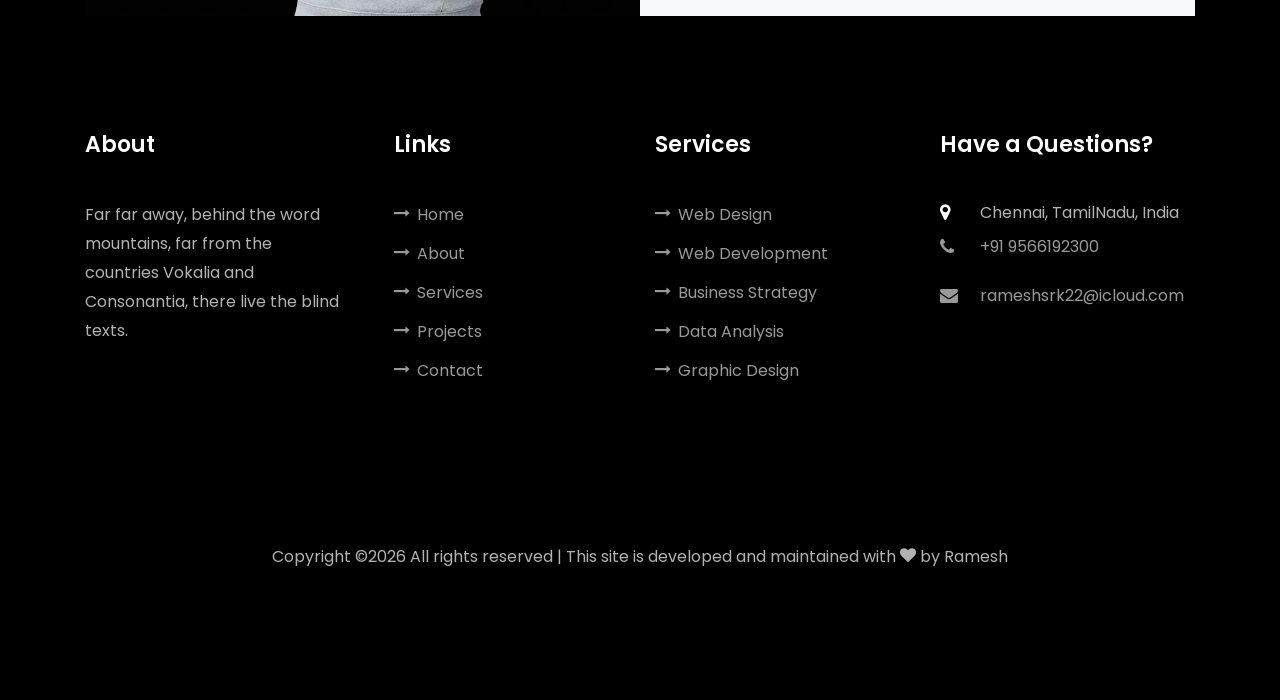
==== commit 93aa7859: "Initial commit: Clark template adapted for Ramesh" ====
--- a/index.html
+++ b/index.html
@@ -1,247 +1,698 @@
 <!DOCTYPE html>
 <html lang="en">
-<head>
-    <meta charset="UTF-8">
-    <meta name="viewport" content="width=device-width, initial-scale=1.0">
-    <meta name="description" content="Ramesh Kumar S - Software Developer specializing in Java, Spring Boot, and Enterprise Applications">
-    <title>Ramesh Kumar S | Software Developer</title>
-    <link rel="stylesheet" href="./css/modern-styles.css">
-    <link rel="stylesheet" href="https://cdnjs.cloudflare.com/ajax/libs/font-awesome/6.4.0/css/all.min.css">
-    <link rel="preconnect" href="https://fonts.googleapis.com">
-    <link rel="preconnect" href="https://fonts.gstatic.com" crossorigin>
-    <link href="https://fonts.googleapis.com/css2?family=Poppins:wght@400;500;600;700&display=swap" rel="stylesheet">
-    <link rel="stylesheet" href="./css/animations.css">
-    <link rel="stylesheet" href="./css/project-styles.css">
-    <link rel="canonical" href="https://ramesh22.github.io/portfolio/">
-    <meta name="theme-color" content="#0a192f">
-    <script src="js/animations.js" defer></script>
-</head>
-<body>
-    <!-- Loading Animation -->
-    <div class="loading-animation">
-        <div class="loader"></div>
-    </div>
-
-    <!-- Scroll Progress -->
-    <div class="scroll-progress">
-        <div class="progress-bar"></div>
-    </div>
-
-    <!-- Floating Action Button -->
-    <button class="fab" aria-label="Scroll to top">
-        <i class="fas fa-arrow-up"></i>
-    </button>
-
-    <div class="wrapper">
-        <header class="header" role="banner">
-            <nav class="nav-container">
-                <div class="logo">
-                    <a href="/">Ramesh Kumar</a>
+  <head>
+    <title>Ramesh - Portfolio</title>
+    <meta charset="utf-8">
+    <meta name="viewport" content="width=device-width, initial-scale=1, shrink-to-fit=no">
+    
+    <link href="https://fonts.googleapis.com/css?family=Poppins:100,200,300,400,500,600,700,800,900" rel="stylesheet">
+
+    <link rel="stylesheet" href="css/open-iconic-bootstrap.min.css">
+    <link rel="stylesheet" href="css/animate.css">
+    
+    <link rel="stylesheet" href="css/owl.carousel.min.css">
+    <link rel="stylesheet" href="css/owl.theme.default.min.css">
+    <link rel="stylesheet" href="css/magnific-popup.css">
+
+    <link rel="stylesheet" href="css/aos.css">
+
+    <link rel="stylesheet" href="css/ionicons.min.css">
+    
+    <link rel="stylesheet" href="css/flaticon.css">
+    <link rel="stylesheet" href="css/icomoon.css">
+    <link rel="stylesheet" href="css/style.css">
+  </head>
+  <body data-spy="scroll" data-target=".site-navbar-target" data-offset="300">
+	  
+	  
+    <nav class="navbar navbar-expand-lg navbar-dark ftco_navbar ftco-navbar-light site-navbar-target" id="ftco-navbar">
+	    <div class="container">
+	      <a class="navbar-brand" href="index.html">Ramesh</a>
+	      <button class="navbar-toggler js-fh5co-nav-toggle fh5co-nav-toggle" type="button" data-toggle="collapse" data-target="#ftco-nav" aria-controls="ftco-nav" aria-expanded="false" aria-label="Toggle navigation">
+	        <span class="oi oi-menu"></span> Menu
+	      </button>
+
+	      <div class="collapse navbar-collapse" id="ftco-nav">
+	        <ul class="navbar-nav nav ml-auto">
+	          <li class="nav-item"><a href="#home-section" class="nav-link"><span>Home</span></a></li>
+	          <li class="nav-item"><a href="#about-section" class="nav-link"><span>About</span></a></li>
+	          <li class="nav-item"><a href="#resume-section" class="nav-link"><span>Resume</span></a></li>
+	          <li class="nav-item"><a href="#services-section" class="nav-link"><span>Services</span></a></li>
+	          <li class="nav-item"><a href="#skills-section" class="nav-link"><span>Skills</span></a></li>
+	          <li class="nav-item"><a href="#projects-section" class="nav-link"><span>Projects</span></a></li>
+	          <li class="nav-item"><a href="#blog-section" class="nav-link"><span>My Blog</span></a></li>
+	          <li class="nav-item"><a href="#contact-section" class="nav-link"><span>Contact</span></a></li>
+	        </ul>
+	      </div>
+	    </div>
+	  </nav>
+	  <section id="home-section" class="hero">
+		  <div class="home-slider  owl-carousel">
+	      <div class="slider-item ">
+	      	<div class="overlay"></div>
+	        <div class="container">
+	          <div class="row d-md-flex no-gutters slider-text align-items-end justify-content-end" data-scrollax-parent="true">
+	          	<div class="one-third js-fullheight order-md-last img" style="background-image:url(images/bg_1.png);">
+	          		<div class="overlay"></div>
+	          	</div>
+		          <div class="one-forth d-flex  align-items-center ftco-animate" data-scrollax=" properties: { translateY: '70%' }">
+		          	<div class="text">
+		          		<span class="subheading">Hello!</span>
+			            <h1 class="mb-4 mt-3">I'm <span>Ramesh Kumar</span></h1>
+			            <h2 class="mb-4">Application Developer</h2>
+			            <p><a href="#" class="btn btn-primary py-3 px-4">Hire me</a> <a href="#" class="btn btn-white btn-outline-white py-3 px-4">My works</a></p>
+		            </div>
+		          </div>
+	        	</div>
+	        </div>
+	      </div>
+
+	      <div class="slider-item">
+	      	<div class="overlay"></div>
+	        <div class="container">
+	          <div class="row d-flex no-gutters slider-text align-items-end justify-content-end" data-scrollax-parent="true">
+	          	<div class="one-third js-fullheight order-md-last img" style="background-image:url(images/bg_2.png);">
+	          		<div class="overlay"></div>
+	          	</div>
+		          <div class="one-forth d-flex align-items-center ftco-animate" data-scrollax=" properties: { translateY: '70%' }">
+		          	<div class="text">
+		          		<span class="subheading">Hello!</span>
+			            <h1 class="mb-4 mt-3">I'm a <br><span>developer</span></br> based in Chennai</h1>
+			            <p><a href="#" class="btn btn-primary py-3 px-4">Hire me</a> <a href="#" class="btn btn-white btn-outline-white py-3 px-4">My works</a></p>
+		            </div>
+		          </div>
+	        	</div>
+	        </div>
+	      </div>
+	    </div>
+    </section>
+
+    <section class="ftco-about img ftco-section ftco-no-pb" id="about-section">
+    	<div class="container">
+    		<div class="row d-flex">
+    			<div class="col-md-6 col-lg-5 d-flex">
+    				<div class="img-about img d-flex align-items-stretch">
+    					<div class="overlay"></div>
+	    				<div class="img d-flex align-self-stretch align-items-center" style="background-image:url(images/bg_1.png);">
+	    				</div>
+    				</div>
+    			</div>
+    			<div class="col-md-6 col-lg-7 pl-lg-5 pb-5">
+    				<div class="row justify-content-start pb-3">
+		          <div class="col-md-12 heading-section ftco-animate">
+		          	<h1 class="big">About</h1>
+		            <h2 class="mb-4">About Me</h2>
+		            <p>I'm a software developer with 12 years of an experience.</p>
+		            <ul class="about-info mt-4 px-md-0 px-2">
+		            	<li class="d-flex"><span>Name:</span> <span>Ramesh Kumar</span></li>
+		            	<li class="d-flex"><span>Address:</span> <span>Chennai India</span></li>
+		            	<li class="d-flex"><span>Zip code:</span> <span>600089</span></li>
+		            	<li class="d-flex"><span>Email:</span> <span>rameshsrk22@gmail.com</span></li>
+		            	<li class="d-flex"><span>Phone: </span> <span>+91-9566192300</span></li>
+		            </ul>
+		          </div>
+		        </div>
+	          <div class="counter-wrap ftco-animate d-flex mt-md-3">
+              <div class="text">
+              	<p class="mb-4">
+	                <span class="number" data-number="6">0</span>
+	                <span>Project complete</span>
+                </p>
+                <p><a href="#" class="btn btn-primary py-3 px-3">Download CV</a></p>
+              </div>
+	          </div>
+	        </div>
+        </div>
+    	</div>
+    </section>
+
+    <section class="ftco-section ftco-no-pb" id="resume-section">
+    	<div class="container">
+    		<div class="row justify-content-center pb-5">
+          <div class="col-md-10 heading-section text-center ftco-animate">
+          	<h1 class="big big-2">Resume</h1>
+            <h2 class="mb-4">Resume</h2>
+            <p>A small river named Duden flows by their place and supplies it with the necessary regelialia. It is a paradisematic country, in which roasted parts of sentences fly into your mouth.</p>
+          </div>
+        </div>
+    		<div class="row">
+    			<div class="col-md-6">
+    				<div class="resume-wrap ftco-animate">
+    					<span class="date">2012-2016</span>
+    					<h2>Master Degree of Software Engineering</h2>
+    					<span class="position">BITS Pilani</span>
+    					<p class="mt-4">.</p>
+    				</div>
+    				<div class="resume-wrap ftco-animate">
+    					<span class="date">2009-2012</span>
+    					<h2>Bachelor's Degree of B.Sc.Computer Science</h2>
+    					<span class="position">DG Vaishnav College</span>
+    					<p class="mt-4">.</p>
+    				</div>
+    				<div class="resume-wrap ftco-animate">
+    					<span class="date">2007-2009</span>
+    					<h2>Higher Secondary Certificate, 12th </h2>
+    					<span class="position">Karnataka Sanga Higher Secondary School</span>
+    					<p class="mt-4">.</p>
+    				</div>
+    			</div>
+
+    			<div class="col-md-6">
+    				<div class="resume-wrap ftco-animate">
+    					<span class="date">2012-2021</span>
+    					<h2>Senior Software Engineer</h2>
+    					<span class="position">Wipro Technologies</span>
+    					<p class="mt-4">.</p>
+    				</div>
+    				<div class="resume-wrap ftco-animate">
+    					<span class="date">2022-2025</span>
+    					<h2>Senior Product Engineer</h2>
+    					<span class="position">Wolters Kluwer</span>
+    					<p class="mt-4">.</p>
+    				</div>
+    				<div class="resume-wrap ftco-animate">
+    					<span class="date">2025-Current</span>
+    					<h2>Principal Software Engineer</h2>
+    					<span class="position">Deltek</span>
+    					<p class="mt-4">.</p>
+    				</div>
+    			</div>
+    		</div>
+    		<div class="row justify-content-center mt-5">
+    			<div class="col-md-6 text-center ftco-animate">
+    				<p><a href="#" class="btn btn-primary py-4 px-5">Download CV</a></p>
+    			</div>
+    		</div>
+    	</div>
+    </section>
+
+    <section class="ftco-section" id="services-section">
+    	<div class="container">
+    		<div class="row justify-content-center py-5 mt-5">
+          <div class="col-md-12 heading-section text-center ftco-animate">
+          	<h1 class="big big-2">Services</h1>
+            <h2 class="mb-4">Services</h2>
+            <p>Far far away, behind the word mountains, far from the countries Vokalia and Consonantia</p>
+          </div>
+        </div>
+    		<div class="row">
+					<div class="col-md-4 text-center d-flex ftco-animate">
+						<a href="#" class="services-1">
+							<span class="icon">
+								<i class="flaticon-analysis"></i>
+							</span>
+							<div class="desc">
+								<h3 class="mb-5">Web Design</h3>
+							</div>
+						</a>
+					</div>
+					<div class="col-md-4 text-center d-flex ftco-animate">
+						<a href="#" class="services-1">
+							<span class="icon">
+								<i class="flaticon-flasks"></i>
+							</span>
+							<div class="desc">
+								<h3 class="mb-5">App Development</h3>
+							</div>
+						</a>
+					</div>
+					<div class="col-md-4 text-center d-flex ftco-animate">
+						<a href="#" class="services-1">
+							<span class="icon">
+								<i class="flaticon-ideas"></i>
+							</span>
+							<div class="desc">
+								<h3 class="mb-5">Deployment</h3>
+							</div>
+						</a>
+					</div>
+
+					<div class="col-md-4 text-center d-flex ftco-animate">
+						<a href="#" class="services-1">
+							<span class="icon">
+								<i class="flaticon-analysis"></i>
+							</span>
+							<div class="desc">
+								<h3 class="mb-5">AI Integration</h3>
+							</div>
+						</a>
+					</div>
+					<div class="col-md-4 text-center d-flex ftco-animate">
+						<a href="#" class="services-1">
+							<span class="icon">
+								<i class="flaticon-flasks"></i>
+							</span>
+							<div class="desc">
+								<h3 class="mb-5">LLM Fine Tuning</h3>
+							</div>
+						</a>
+					</div>
+					<div class="col-md-4 text-center d-flex ftco-animate">
+						<a href="#" class="services-1">
+							<span class="icon">
+								<i class="flaticon-ideas"></i>
+							</span>
+							<div class="desc">
+								<h3 class="mb-5">Product Strategy</h3>
+							</div>
+						</a>
+					</div>
+				</div>
+    	</div>
+    </section>
+
+		
+		<section class="ftco-section" id="skills-section">
+			<div class="container">
+				<div class="row justify-content-center pb-5">
+          <div class="col-md-12 heading-section text-center ftco-animate">
+          	<h1 class="big big-2">Skills</h1>
+            <h2 class="mb-4">My Skills</h2>
+            <p>I'm responsible for a development of Rest API's, UI components & CI-CD pipelines</p>
+          </div>
+        </div>
+				<div class="row">
+					<div class="col-md-6 animate-box">
+						<div class="progress-wrap ftco-animate">
+							<h3>Java</h3>
+							<div class="progress">
+							 	<div class="progress-bar color-1" role="progressbar" aria-valuenow="90"
+							  	aria-valuemin="0" aria-valuemax="100" style="width:90%">
+							    <span>90%</span>
+							  	</div>
+							</div>
+						</div>
+					</div>
+					<div class="col-md-6 animate-box">
+						<div class="progress-wrap ftco-animate">
+							<h3>Spring Boot</h3>
+							<div class="progress">
+							 	<div class="progress-bar color-2" role="progressbar" aria-valuenow="85"
+							  	aria-valuemin="0" aria-valuemax="100" style="width:85%">
+							    <span>85%</span>
+							  	</div>
+							</div>
+						</div>
+					</div>
+					<div class="col-md-6 animate-box">
+						<div class="progress-wrap ftco-animate">
+							<h3>Angular</h3>
+							<div class="progress">
+							 	<div class="progress-bar color-3" role="progressbar" aria-valuenow="95"
+							  	aria-valuemin="0" aria-valuemax="100" style="width:95%">
+							    <span>95%</span>
+							  	</div>
+							</div>
+						</div>
+					</div>
+					<div class="col-md-6 animate-box">
+						<div class="progress-wrap ftco-animate">
+							<h3>Microservices</h3>
+							<div class="progress">
+							 	<div class="progress-bar color-4" role="progressbar" aria-valuenow="90"
+							  	aria-valuemin="0" aria-valuemax="100" style="width:90%">
+							    <span>90%</span>
+							  	</div>
+							</div>
+						</div>
+					</div>
+					<div class="col-md-6 animate-box">
+						<div class="progress-wrap ftco-animate">
+							<h3>Azure DevOps</h3>
+							<div class="progress">
+							 	<div class="progress-bar color-5" role="progressbar" aria-valuenow="70"
+							  	aria-valuemin="0" aria-valuemax="100" style="width:70%">
+							    <span>70%</span>
+							  	</div>
+							</div>
+						</div>
+					</div>
+					<div class="col-md-6 animate-box">
+						<div class="progress-wrap ftco-animate">
+							<h3>SQL</h3>
+							<div class="progress">
+							 	<div class="progress-bar color-6" role="progressbar" aria-valuenow="80"
+							  	aria-valuemin="0" aria-valuemax="100" style="width:80%">
+							    <span>80%</span>
+							  	</div>
+							</div>
+						</div>
+					</div>
+				</div>
+			</div>
+		</section>
+ 
+
+    <section class="ftco-section ftco-project" id="projects-section">
+    	<div class="container">
+    		<div class="row justify-content-center pb-5">
+          <div class="col-md-12 heading-section text-center ftco-animate">
+          	<h1 class="big big-2">Projects</h1>
+            <h2 class="mb-4">Our Projects</h2>
+            <p>Far far away, behind the word mountains, far from the countries Vokalia and Consonantia</p>
+          </div>
+        </div>
+    		<div class="row">
+    			<div class="col-md-4">
+    				<div class="project img ftco-animate d-flex justify-content-center align-items-center" style="background-image: url(images/project-4.jpg);">
+    					<div class="overlay"></div>
+	    				<div class="text text-center p-4">
+	    					<h3><a href="#">Branding &amp; Illustration Design</a></h3>
+	    					<span>Web Design</span>
+	    				</div>
+    				</div>
+  				</div>
+  				<div class="col-md-8">
+    				<div class="project img ftco-animate d-flex justify-content-center align-items-center" style="background-image: url(images/project-5.jpg);">
+    					<div class="overlay"></div>
+	    				<div class="text text-center p-4">
+	    					<h3><a href="#">Branding &amp; Illustration Design</a></h3>
+	    					<span>Web Design</span>
+	    				</div>
+    				</div>
+  				</div>
+
+    			<div class="col-md-8">
+    				<div class="project img ftco-animate d-flex justify-content-center align-items-center" style="background-image: url(images/project-1.jpg);">
+    					<div class="overlay"></div>
+	    				<div class="text text-center p-4">
+	    					<h3><a href="#">Branding &amp; Illustration Design</a></h3>
+	    					<span>Web Design</span>
+	    				</div>
+    				</div>
+
+    				<div class="project img ftco-animate d-flex justify-content-center align-items-center" style="background-image: url(images/project-6.jpg);">
+    					<div class="overlay"></div>
+	    				<div class="text text-center p-4">
+	    					<h3><a href="#">Branding &amp; Illustration Design</a></h3>
+	    					<span>Web Design</span>
+	    				</div>
+    				</div>
+    			</div>
+    			<div class="col-md-4">
+    				<div class="row">
+    					<div class="col-md-12">
+		    				<div class="project img ftco-animate d-flex justify-content-center align-items-center" style="background-image: url(images/project-2.jpg);">
+		    					<div class="overlay"></div>
+			    				<div class="text text-center p-4">
+			    					<h3><a href="#">Branding &amp; Illustration Design</a></h3>
+			    					<span>Web Design</span>
+			    				</div>
+		    				</div>
+	    				</div>
+	    				<div class="col-md-12">
+		    				<div class="project img ftco-animate d-flex justify-content-center align-items-center" style="background-image: url(images/project-3.jpg);">
+		    					<div class="overlay"></div>
+			    				<div class="text text-center p-4">
+			    					<h3><a href="#">Branding &amp; Illustration Design</a></h3>
+			    					<span>Web Design</span>
+			    				</div>
+		    				</div>
+	    				</div>
+    				</div>
+    			</div>
+    		</div>
+    	</div>
+    </section>
+
+
+    <section class="ftco-section" id="blog-section">
+      <div class="container">
+        <div class="row justify-content-center mb-5 pb-5">
+          <div class="col-md-7 heading-section text-center ftco-animate">
+            <h1 class="big big-2">Blog</h1>
+            <h2 class="mb-4">Our Blog</h2>
+            <p>Far far away, behind the word mountains, far from the countries Vokalia and Consonantia</p>
+          </div>
+        </div>
+        <div class="row d-flex">
+          <div class="col-md-4 d-flex ftco-animate">
+          	<div class="blog-entry justify-content-end">
+              <a href="single.html" class="block-20" style="background-image: url('images/image_1.jpg');">
+              </a>
+              <div class="text mt-3 float-right d-block">
+              	<div class="d-flex align-items-center mb-3 meta">
+	                <p class="mb-0">
+	                	<span class="mr-2">June 21, 2019</span>
+	                	<a href="#" class="mr-2">Admin</a>
+	                	<a href="#" class="meta-chat"><span class="icon-chat"></span> 3</a>
+	                </p>
                 </div>
-                <ul class="nav-links">
-                    <li><a href="#home" class="active">Home</a></li>
-                    <li><a href="#about">About</a></li>
-                    <li><a href="#projects">Projects</a></li>
-                    <li><a href="#contacts">Contacts</a></li>
-                </ul>
-                <button class="menu-toggle" aria-label="Toggle menu">
-                    <i class="fas fa-bars"></i>
-                </button>
-                <button class="menu-toggle" aria-label="Toggle menu" aria-expanded="false">
-                    <i class="fas fa-bars"></i>
-                </button>
-            </nav>
-        </header>
-
-        <main id="home" class="hero-section">
-            <div class="container">
-                <div class="hero-content">
-                    <div class="hero-text">
-                        <h1>Hello<span class="accent-dot">.</span></h1>
-                        <h2>I'm Ramesh</h2>
-                        <h3>Software Developer</h3>
-                        
-                        <div class="cta-buttons">
-                            <a href="#contacts" class="btn btn-primary">Got a project?</a>
-                            <a href="#" class="btn btn-secondary">My resume</a>
-                        </div>
-                    </div>
-                    
-                    <div class="hero-image">
-                        <div class="circle-bg"></div>
-                        <img src="assets/images/profile.jpg" alt="Ramesh Kumar" class="profile-img" />
-                    </div>
+                <h3 class="heading"><a href="single.html">Why Lead Generation is Key for Business Growth</a></h3>
+                <p>A small river named Duden flows by their place and supplies it with the necessary regelialia.</p>
+              </div>
+            </div>
+          </div>
+          <div class="col-md-4 d-flex ftco-animate">
+          	<div class="blog-entry justify-content-end">
+              <a href="single.html" class="block-20" style="background-image: url('images/image_2.jpg');">
+              </a>
+              <div class="text mt-3 float-right d-block">
+              	<div class="d-flex align-items-center mb-3 meta">
+	                <p class="mb-0">
+	                	<span class="mr-2">June 21, 2019</span>
+	                	<a href="#" class="mr-2">Admin</a>
+	                	<a href="#" class="meta-chat"><span class="icon-chat"></span> 3</a>
+	                </p>
                 </div>
-
-                <div class="tech-stack">
-                    <div class="tech-item">Microservices</div>
-                    <div class="tech-item">Spring Boot</div>
-                    <div class="tech-item">Angular</div>
+                <h3 class="heading"><a href="single.html">Why Lead Generation is Key for Business Growth</a></h3>
+                <p>A small river named Duden flows by their place and supplies it with the necessary regelialia.</p>
+              </div>
+            </div>
+          </div>
+          <div class="col-md-4 d-flex ftco-animate">
+          	<div class="blog-entry">
+              <a href="single.html" class="block-20" style="background-image: url('images/image_3.jpg');">
+              </a>
+              <div class="text mt-3 float-right d-block">
+              	<div class="d-flex align-items-center mb-3 meta">
+	                <p class="mb-0">
+	                	<span class="mr-2">June 21, 2019</span>
+	                	<a href="#" class="mr-2">Admin</a>
+	                	<a href="#" class="meta-chat"><span class="icon-chat"></span> 3</a>
+	                </p>
                 </div>
-            </div>
-        </main>
-
-    <main id="main-content" role="main">
-        <section class="about-section" data-scroll>
-            <div class="container">
-                <div class="section-header">
-                    <h2 class="section-title">About me</h2>
-                </div>
-                
-                <div class="about-content">
-                    <p class="about-text">
-                        I started my software journey with a passion for problem-solving and creating efficient solutions. 
-                        As a Software Developer, I specialize in building robust enterprise applications using Java and modern frameworks. 
-                        My approach combines technical expertise with a strong focus on delivering high-quality, scalable solutions.
-                    </p>
-
-                    <div class="services-grid">
-                        <div class="service-card">
-                            <i class="fas fa-globe service-icon"></i>
-                            <h3>Web Development</h3>
-                        </div>
-                        <div class="service-card">
-                            <i class="fas fa-mobile-alt service-icon"></i>
-                            <h3>App Development</h3>
-                        </div>
-                        <div class="service-card">
-                            <i class="fas fa-server service-icon"></i>
-                            <h3>Backend Development</h3>
-                        </div>
-                    </div>
-
-                    <div class="stats-container">
-                        <div class="stat-item">
-                            <span class="stat-number">120<span class="accent-color">+</span></span>
-                            <p>Completed Projects</p>
-                        </div>
-                        <div class="stat-item">
-                            <span class="stat-number">95<span class="accent-color">%</span></span>
-                            <p>Client satisfaction</p>
-                        </div>
-                        <div class="stat-item">
-                            <span class="stat-number">5<span class="accent-color">+</span></span>
-                            <p>Years of experience</p>
-                        </div>
-                    </div>
-                </div>
-                    <div class="about-text">
-                        <p class="bio">
-                            Hello! I'm Ramesh Kumar S, a passionate Java Developer with expertise in building robust enterprise applications. 
-                            With a strong foundation in Java and related technologies, I specialize in creating efficient, scalable solutions 
-                            that drive business success. My approach combines technical excellence with a keen understanding of business needs.
-                        </p>
-                        <div class="skill-tags">
-                            <span class="skill-tag">Java</span>
-                            <span class="skill-tag">Spring Boot</span>
-                            <span class="skill-tag">Microservices</span>
-                            <span class="skill-tag">RESTful APIs</span>
-                            <span class="skill-tag">SQL</span>
-                            <span class="skill-tag">Git</span>
-                            <span class="skill-tag">Agile</span>
-                        </div>
-                    </div>
-                </div>
-            </div>
-        </section>
-
-        <section id="projects" class="projects-section section-fade" aria-labelledby="projects-title">
-            <div class="container">
-                <h2 id="projects-title" class="section-title">Projects</h2>
-                <div class="projects-grid" role="list">
-                    <div class="project-card" data-scroll>
-                        <div class="project-content">
-                            <h3>Employee Management System</h3>
-                            <p>A Spring Boot application for managing employee records with REST APIs, JWT authentication, and MySQL database.</p>
-                            <div class="project-tags">
-                                <span>Spring Boot</span>
-                                <span>MySQL</span>
-                                <span>JWT</span>
-                            </div>
-                            <a href="https://github.com/Ramesh22/emp-management" class="project-link" target="_blank">
-                                <i class="fab fa-github"></i> View on GitHub
-                            </a>
-                        </div>
-                    </div>
-                    <div class="project-card" data-scroll>
-                        <div class="project-content">
-                            <h3>E-Commerce Microservices</h3>
-                            <p>A microservices-based e-commerce platform using Spring Cloud, Kafka, and Docker for scalable online shopping.</p>
-                            <div class="project-tags">
-                                <span>Microservices</span>
-                                <span>Spring Cloud</span>
-                                <span>Kafka</span>
-                            </div>
-                            <a href="https://github.com/Ramesh22/ecommerce-ms" class="project-link" target="_blank">
-                                <i class="fab fa-github"></i> View on GitHub
-                            </a>
-                        </div>
-                    </div>
-                    <div class="project-card" data-scroll>
-                        <div class="project-content">
-                            <h3>Task Management API</h3>
-                            <p>RESTful API service for task management with Spring Boot, MongoDB, and unit testing coverage.</p>
-                            <div class="project-tags">
-                                <span>Java</span>
-                                <span>MongoDB</span>
-                                <span>JUnit</span>
-                            </div>
-                            <a href="https://github.com/Ramesh22/task-api" class="project-link" target="_blank">
-                                <i class="fab fa-github"></i> View on GitHub
-                            </a>
-                        </div>
-                    </div>
-                </div>
-            </div>
-        </section>
-
-        <section id="contact" class="contact-section section-fade" aria-labelledby="contact-title">
-            <div class="container">
-                <h2 id="contact-title" class="section-title">Contact Me</h2>
-                <div class="contact-content">
-                    <form id="contact-form" class="contact-form" novalidate aria-label="Contact form">
-                        <div class="form-group">
-                            <label for="name">Name</label>
-                            <input type="text" id="name" name="name" required />
-                            <span class="error-message"></span>
-                        </div>
-                        <div class="form-group">
-                            <label for="email">Email</label>
-                            <input type="email" id="email" name="email" required />
-                            <span class="error-message"></span>
-                        </div>
-                        <div class="form-group">
-                            <label for="message">Message</label>
-                            <textarea id="message" name="message" required></textarea>
-                            <span class="error-message"></span>
-                        </div>
-                        <button type="submit" class="submit-btn">Send Message</button>
-                    </form>
-                </div>
-            </div>
-        </section>
-    </main>
-
-    <footer class="footer">
-        <div class="container">
-            <div class="footer-content">
-                <div class="footer-info">
-                    <h3>Ramesh Kumar S</h3>
-                    <p>Java Developer</p>
-                    <p class="footer-email">rameshsrk22@email.com</p>
-                </div>
-                <div class="social-links">
-                    <a href="https://github.com/Ramesh22" target="_blank"><i class="fab fa-github"></i></a>
-                    <a href="https://www.linkedin.com/in/rameshkumar22/" target="_blank"><i class="fab fa-linkedin"></i></a>
-                </div>
-            </div>
-            <div class="footer-bottom">
-                <p>&copy; 2025 Ramesh Kumar S. All rights reserved.</p>
-            </div>
-        </div>
+                <h3 class="heading"><a href="single.html">Why Lead Generation is Key for Business Growth</a></h3>
+                <p>A small river named Duden flows by their place and supplies it with the necessary regelialia.</p>
+              </div>
+            </div>
+          </div>
+        </div>
+      </div>
+    </section>
+
+    <section class="ftco-section ftco-no-pt ftco-no-pb ftco-counter img" id="section-counter">
+    	<div class="container">
+				<div class="row d-md-flex align-items-center">
+          <div class="col-md d-flex justify-content-center counter-wrap ftco-animate">
+            <div class="block-18">
+              <div class="text">
+                <strong class="number" data-number="100">0</strong>
+                <span>Awards</span>
+              </div>
+            </div>
+          </div>
+          <div class="col-md d-flex justify-content-center counter-wrap ftco-animate">
+            <div class="block-18">
+              <div class="text">
+                <strong class="number" data-number="1200">0</strong>
+                <span>Complete Projects</span>
+              </div>
+            </div>
+          </div>
+          <div class="col-md d-flex justify-content-center counter-wrap ftco-animate">
+            <div class="block-18">
+              <div class="text">
+                <strong class="number" data-number="1200">0</strong>
+                <span>Happy Customers</span>
+              </div>
+            </div>
+          </div>
+          <div class="col-md d-flex justify-content-center counter-wrap ftco-animate">
+            <div class="block-18">
+              <div class="text">
+                <strong class="number" data-number="500">0</strong>
+                <span>Cups of coffee</span>
+              </div>
+            </div>
+          </div>
+        </div>
+      </div>
+    </section>
+
+    <section class="ftco-section ftco-hireme img margin-top" style="background-image: url(images/bg_1.jpg)">
+			<div class="container">
+				<div class="row justify-content-center">
+					<div class="col-md-7 ftco-animate text-center">
+						<h2>I'm <span>Available</span> for freelancing</h2>
+						<p>A small river named Duden flows by their place and supplies it with the necessary regelialia.</p>
+						<p class="mb-0"><a href="#" class="btn btn-primary py-3 px-5">Hire me</a></p>
+					</div>
+				</div>
+			</div>
+		</section>
+
+    <section class="ftco-section contact-section ftco-no-pb" id="contact-section">
+      <div class="container">
+      	<div class="row justify-content-center mb-5 pb-3">
+          <div class="col-md-7 heading-section text-center ftco-animate">
+            <h1 class="big big-2">Contact</h1>
+            <h2 class="mb-4">Contact Me</h2>
+            <p>Far far away, behind the word mountains, far from the countries Vokalia and Consonantia</p>
+          </div>
+        </div>
+
+        <div class="row d-flex contact-info mb-5">
+          <div class="col-md-6 col-lg-3 d-flex ftco-animate">
+          	<div class="align-self-stretch box p-4 text-center">
+          		<div class="icon d-flex align-items-center justify-content-center">
+          			<span class="icon-map-signs"></span>
+          		</div>
+          		<h3 class="mb-4">Address</h3>
+	            <p>198 West 21th Street, Suite 721 New York NY 10016</p>
+	          </div>
+          </div>
+          <div class="col-md-6 col-lg-3 d-flex ftco-animate">
+          	<div class="align-self-stretch box p-4 text-center">
+          		<div class="icon d-flex align-items-center justify-content-center">
+          			<span class="icon-phone2"></span>
+          		</div>
+          		<h3 class="mb-4">Contact Number</h3>
+	            <p><a href="tel://1234567920">+ 1235 2355 98</a></p>
+	          </div>
+          </div>
+          <div class="col-md-6 col-lg-3 d-flex ftco-animate">
+          	<div class="align-self-stretch box p-4 text-center">
+          		<div class="icon d-flex align-items-center justify-content-center">
+          			<span class="icon-paper-plane"></span>
+          		</div>
+          		<h3 class="mb-4">Email Address</h3>
+	            <p><a href="mailto:info@yoursite.com">info@yoursite.com</a></p>
+	          </div>
+          </div>
+          <div class="col-md-6 col-lg-3 d-flex ftco-animate">
+          	<div class="align-self-stretch box p-4 text-center">
+          		<div class="icon d-flex align-items-center justify-content-center">
+          			<span class="icon-globe"></span>
+          		</div>
+          		<h3 class="mb-4">Website</h3>
+	            <p><a href="#">yoursite.com</a></p>
+	          </div>
+          </div>
+        </div>
+
+        <div class="row no-gutters block-9">
+          <div class="col-md-6 order-md-last d-flex">
+            <form action="#" class="bg-light p-4 p-md-5 contact-form">
+              <div class="form-group">
+                <input type="text" class="form-control" placeholder="Your Name">
+              </div>
+              <div class="form-group">
+                <input type="text" class="form-control" placeholder="Your Email">
+              </div>
+              <div class="form-group">
+                <input type="text" class="form-control" placeholder="Subject">
+              </div>
+              <div class="form-group">
+                <textarea name="" id="" cols="30" rows="7" class="form-control" placeholder="Message"></textarea>
+              </div>
+              <div class="form-group">
+                <input type="submit" value="Send Message" class="btn btn-primary py-3 px-5">
+              </div>
+            </form>
+          
+          </div>
+
+          <div class="col-md-6 d-flex">
+          	<div class="img" style="background-image: url(images/about.jpg);"></div>
+          </div>
+        </div>
+      </div>
+    </section>
+		
+
+    <footer class="ftco-footer ftco-section">
+      <div class="container">
+        <div class="row mb-5">
+          <div class="col-md">
+            <div class="ftco-footer-widget mb-4">
+              <h2 class="ftco-heading-2">About</h2>
+              <p>Far far away, behind the word mountains, far from the countries Vokalia and Consonantia, there live the blind texts.</p>
+              <ul class="ftco-footer-social list-unstyled float-md-left float-lft mt-5">
+                <li class="ftco-animate"><a href="#"><span class="icon-twitter"></span></a></li>
+                <li class="ftco-animate"><a href="#"><span class="icon-facebook"></span></a></li>
+                <li class="ftco-animate"><a href="#"><span class="icon-instagram"></span></a></li>
+              </ul>
+            </div>
+          </div>
+          <div class="col-md">
+            <div class="ftco-footer-widget mb-4 ml-md-4">
+              <h2 class="ftco-heading-2">Links</h2>
+              <ul class="list-unstyled">
+                <li><a href="#"><span class="icon-long-arrow-right mr-2"></span>Home</a></li>
+                <li><a href="#"><span class="icon-long-arrow-right mr-2"></span>About</a></li>
+                <li><a href="#"><span class="icon-long-arrow-right mr-2"></span>Services</a></li>
+                <li><a href="#"><span class="icon-long-arrow-right mr-2"></span>Projects</a></li>
+                <li><a href="#"><span class="icon-long-arrow-right mr-2"></span>Contact</a></li>
+              </ul>
+            </div>
+          </div>
+          <div class="col-md">
+             <div class="ftco-footer-widget mb-4">
+              <h2 class="ftco-heading-2">Services</h2>
+              <ul class="list-unstyled">
+                <li><a href="#"><span class="icon-long-arrow-right mr-2"></span>Web Design</a></li>
+                <li><a href="#"><span class="icon-long-arrow-right mr-2"></span>Web Development</a></li>
+                <li><a href="#"><span class="icon-long-arrow-right mr-2"></span>Business Strategy</a></li>
+                <li><a href="#"><span class="icon-long-arrow-right mr-2"></span>Data Analysis</a></li>
+                <li><a href="#"><span class="icon-long-arrow-right mr-2"></span>Graphic Design</a></li>
+              </ul>
+            </div>
+          </div>
+          <div class="col-md">
+            <div class="ftco-footer-widget mb-4">
+            	<h2 class="ftco-heading-2">Have a Questions?</h2>
+            	<div class="block-23 mb-3">
+	              <ul>
+	                <li><span class="icon icon-map-marker"></span><span class="text">Chennai, TamilNadu, India</span></li>
+	                <li><a href="#"><span class="icon icon-phone"></span><span class="text">+91 9566192300</span></a></li>
+	                <li><a href="#"><span class="icon icon-envelope"></span><span class="text">rameshsrk22@icloud.com</span></a></li>
+	              </ul>
+	            </div>
+            </div>
+          </div>
+        </div>
+        <div class="row">
+          <div class="col-md-12 text-center">
+
+            <p><!-- Link back to Colorlib can't be removed. Template is licensed under CC BY 3.0. -->
+  Copyright &copy;<script>document.write(new Date().getFullYear());</script> All rights reserved | This site is developed and maintained with <i class="icon-heart color-danger" aria-hidden="true"></i> by Ramesh</a>
+  <!-- Link back to Colorlib can't be removed. Template is licensed under CC BY 3.0. --></p>
+          </div>
+        </div>
+      </div>
     </footer>
-
-    <script src="js/main.js"></script>
-    <script src="js/animations.js"></script>
-</body>
+    
+  
+
+  <!-- loader -->
+  <div id="ftco-loader" class="show fullscreen"><svg class="circular" width="48px" height="48px"><circle class="path-bg" cx="24" cy="24" r="22" fill="none" stroke-width="4" stroke="#eeeeee"/><circle class="path" cx="24" cy="24" r="22" fill="none" stroke-width="4" stroke-miterlimit="10" stroke="#F96D00"/></svg></div>
+
+
+  <script src="js/jquery.min.js"></script>
+  <script src="js/jquery-migrate-3.0.1.min.js"></script>
+  <script src="js/popper.min.js"></script>
+  <script src="js/bootstrap.min.js"></script>
+  <script src="js/jquery.easing.1.3.js"></script>
+  <script src="js/jquery.waypoints.min.js"></script>
+  <script src="js/jquery.stellar.min.js"></script>
+  <script src="js/owl.carousel.min.js"></script>
+  <script src="js/jquery.magnific-popup.min.js"></script>
+  <script src="js/aos.js"></script>
+  <script src="js/jquery.animateNumber.min.js"></script>
+  <script src="js/scrollax.min.js"></script>
+  
+  <script src="js/main.js"></script>
+    
+  </body>
 </html>
